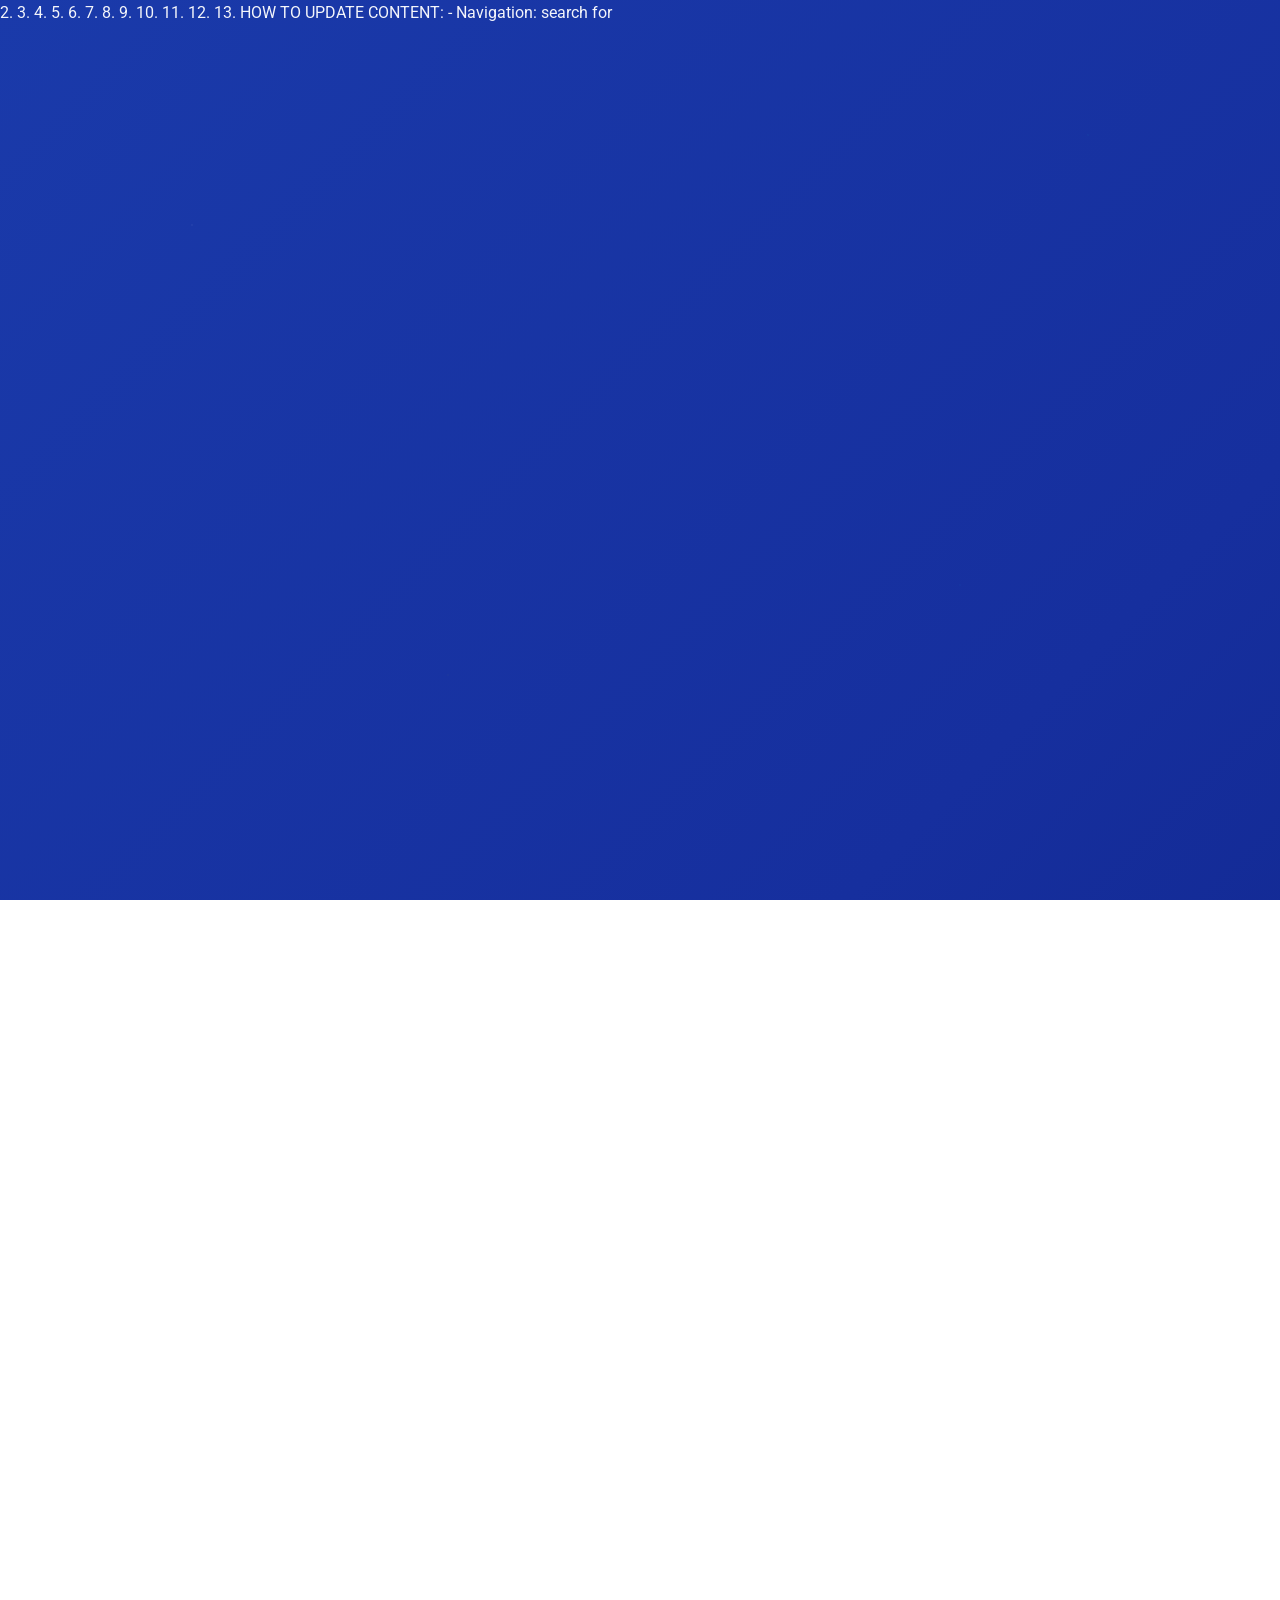
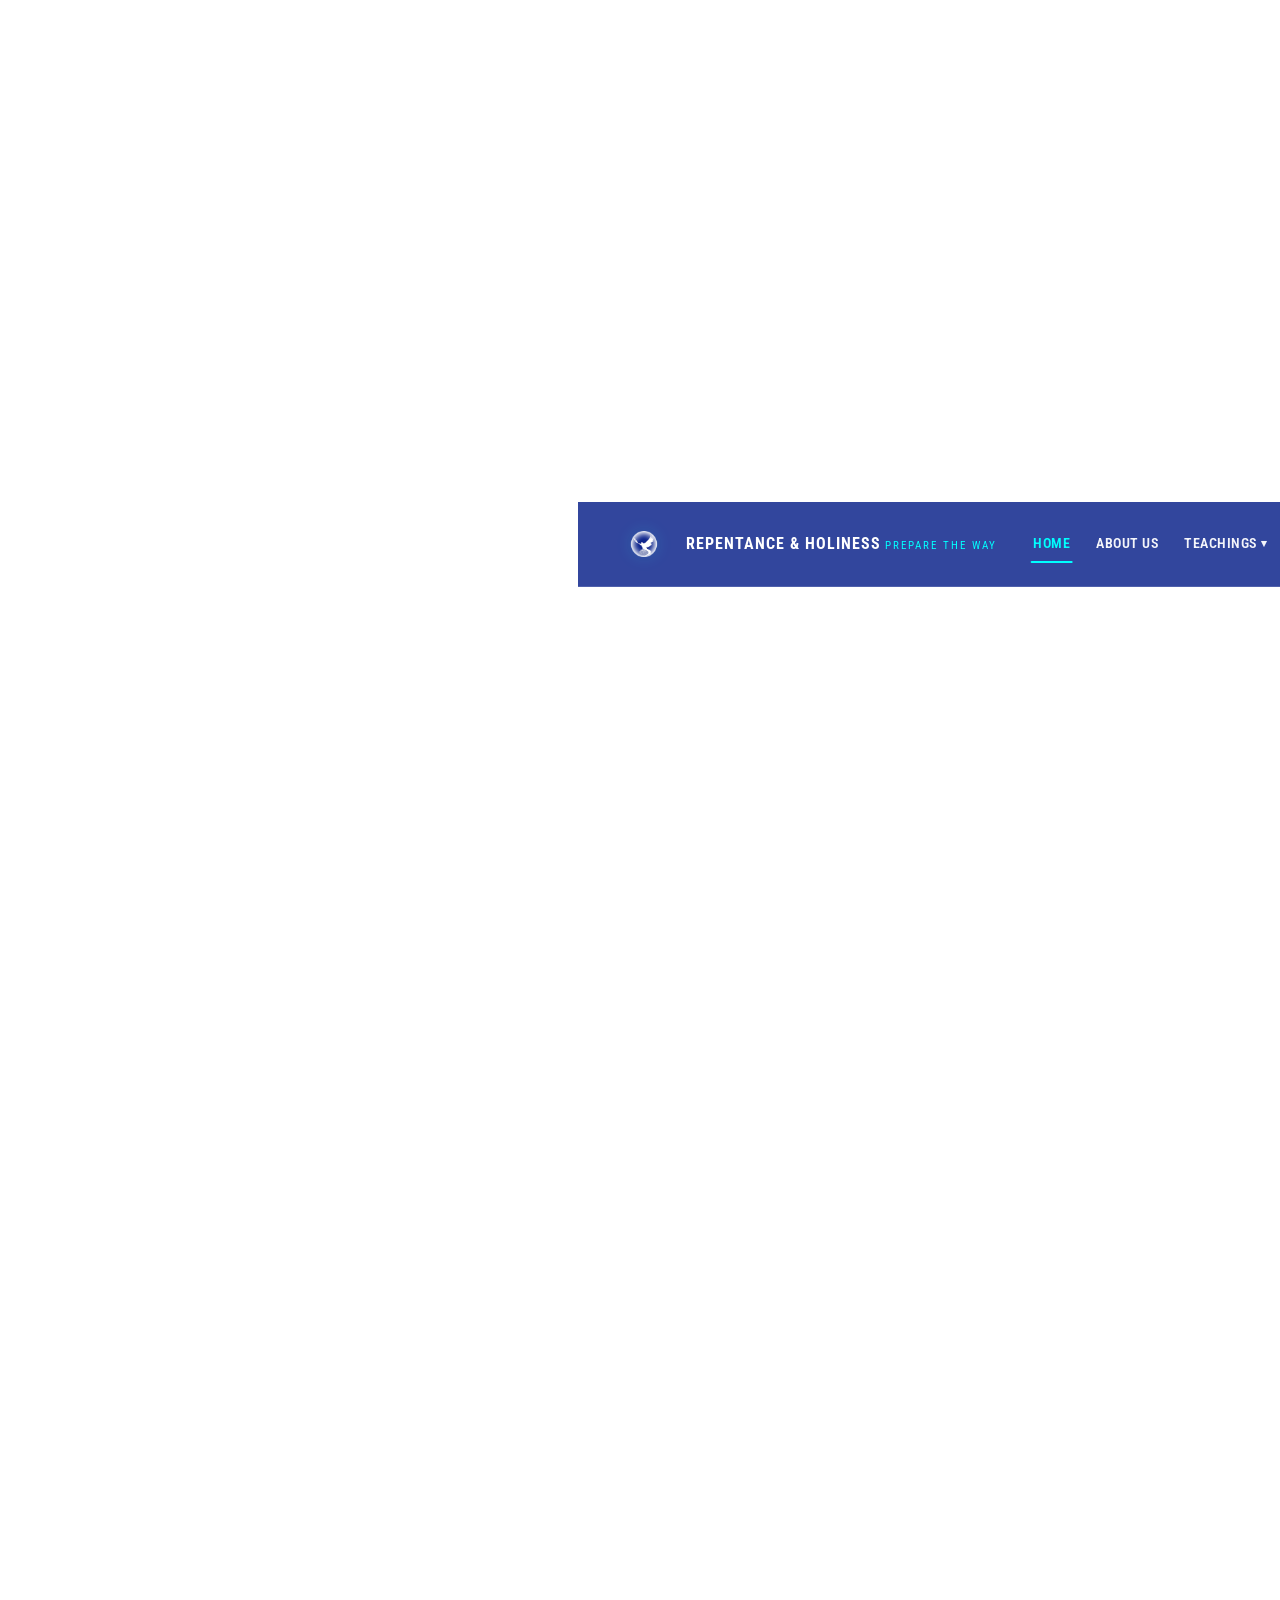
==== index.html @ 8657c0fb "Add files via upload" ====
<!DOCTYPE html>
<!--
  ================================================================
  index.html — Repent and Prepare The Way | Home Page
  ================================================================
  Website: repentandpreparetheway.org
  Ministry: Ministry of Repentance and Holiness, Nakuru, Kenya

  TABLE OF CONTENTS (search these labels to find sections):
  1.  <!-- HEAD -->
  2.  <!-- HEADER / NAVIGATION -->
  3.  <!-- BREAKING NEWS TICKER -->
  4.  <!-- HERO SECTION -->
  5.  <!-- FEATURED VIDEO SECTION -->
  6.  <!-- MIRACLES PREVIEW -->
  7.  <!-- PDF DOCUMENTS PREVIEW -->
  8.  <!-- PROPHECIES PREVIEW -->
  9.  <!-- BLOG PREVIEW -->
  10. <!-- SOCIAL MEDIA -->
  11. <!-- CONTACT SECTION -->
  12. <!-- SALVATION CTA -->
  13. <!-- FOOTER -->

  HOW TO UPDATE CONTENT:
  - Navigation: search for <nav class="site-nav">
  - Breaking news text: search for <!-- BREAKING NEWS TICKER -->
  - Featured video: search for <!-- FEATURED VIDEO -->
  - Phone numbers: search for <!-- CONTACT SECTION -->
  - Blog posts: edit /data/posts.json (no HTML changes needed)
  ================================================================
-->
<html lang="en">
<head>
  <!-- HEAD -->
  <meta charset="UTF-8">
  <meta name="viewport" content="width=device-width, initial-scale=1.0">
  <title>Repent &amp; Prepare The Way — Ministry of Repentance &amp; Holiness | End Time Revival</title>

  <meta name="description" content="Ministry of Repentance and Holiness — Preparing the Church for the Glorious Coming of the Messiah. Prophecies, miracles, teachings, and PDF documents from Prophet Dr. David Owuor.">
  <meta name="keywords" content="repentance holiness, dr owuor, prophet owuor, end time revival, two witnesses, israel, rapture, second coming, healing miracles, fulfilled prophecy, kenya revival, nakuru church, repent prepare the way">
  <meta name="author" content="Ministry of Repentance and Holiness">
  <meta name="robots" content="index, follow">
  <link rel="canonical" href="https://www.repentandpreparetheway.org/">

  <!-- Open Graph -->
  <meta property="og:type"        content="website">
  <meta property="og:title"       content="Repent &amp; Prepare The Way — Ministry of Repentance &amp; Holiness">
  <meta property="og:description" content="Preparing the Church for the Glorious Coming of the Messiah. Prophecies, miracles, teachings from Nakuru, Kenya.">
  <meta property="og:url"         content="https://www.repentandpreparetheway.org/">
  <meta property="og:image"       content="https://www.repentandpreparetheway.org/assets/images/og-image.jpg">
  <meta property="og:site_name"   content="Repent and Prepare The Way">

  <!-- Twitter Card -->
  <meta name="twitter:card"        content="summary_large_image">
  <meta name="twitter:title"       content="Repent &amp; Prepare The Way — End Time Ministry">
  <meta name="twitter:description" content="Preparing the Church for the Glorious Coming of the Messiah.">
  <meta name="twitter:image"       content="https://www.repentandpreparetheway.org/assets/images/og-image.jpg">
  <meta name="twitter:site"        content="@Prophet_DrOwuor">

  <!-- Favicon -->
  <link rel="icon"             type="image/png" href="assets/images/favicon-32.png" sizes="32x32">
  <link rel="apple-touch-icon" type="image/png" href="assets/images/apple-touch-icon.png">

  <!-- Preconnect for performance -->
  <link rel="preconnect" href="https://fonts.googleapis.com">
  <link rel="preconnect" href="https://fonts.gstatic.com" crossorigin>
  <link rel="preconnect" href="https://www.youtube.com">
  <link rel="dns-prefetch" href="https://www.youtube.com">

  <!-- Google Fonts: Roboto -->
  <link href="https://fonts.googleapis.com/css2?family=Roboto:ital,wght@0,400;0,700;1,400&family=Roboto+Condensed:wght@400;700;900&display=swap" rel="stylesheet">

  <!-- Main stylesheet -->
  <link rel="stylesheet" href="css/style.css">
  <meta name="theme-color" content="#0f268c">

  <!-- Structured Data: Organization -->
  <script type="application/ld+json">
  {
    "@context": "https://schema.org",
    "@type": "ReligiousOrganization",
    "name": "Ministry of Repentance and Holiness",
    "alternateName": "Repent and Prepare The Way",
    "url": "https://www.repentandpreparetheway.org",
    "description": "End time ministry preparing the church for the return of the Messiah Jesus Christ",
    "foundingLocation": {
      "@type": "Place",
      "name": "Nakuru, Kenya"
    },
    "areaServed": "Worldwide",
    "contactPoint": {
      "@type": "ContactPoint",
      "telephone": "+254-715-276091",
      "contactType": "main line"
    },
    "sameAs": [
      "https://x.com/Prophet_DrOwuor",
      "https://facebook.com/ProphetDrDavidOwuor",
      "https://www.youtube.com/@repentpreparetheway"
    ]
  }
  </script>
</head>

<body>

  <!-- Accessibility: skip navigation -->
  <a href="#main-content" class="sr-only">Skip to main content</a>


  <!-- ================================================================
       HEADER / NAVIGATION
       ================================================================
       Ministry site navigation is more extensive than the radio site.
       Cross-link to Radio site is styled in YELLOW (vs turquoise on
       the radio site) to visually differentiate the two.

       HOW TO ADD A NEW PAGE:
       Copy an <a class="nav-link"> element and update href and text.
       For a dropdown: wrap in <div class="nav-dropdown"> and add
       a <div class="dropdown-menu"> with .dropdown-item anchors.
       ================================================================ -->
  <header class="site-header" id="site-header">
    <div class="header-inner">

      <!-- Logo -->
      <a href="index.html" class="site-logo" aria-label="Repent and Prepare The Way — Home">
        <img
          src="assets/images/logo.png"
          alt="Ministry of Repentance and Holiness — Dove over globe logo"
          width="52"
          height="52"
          loading="eager"
        >
        <div class="site-logo-text">
          <span class="logo-line1">Repentance &amp; Holiness</span>
          <span class="logo-line2">Prepare The Way</span>
        </div>
      </a>

      <!-- Mobile hamburger -->
      <button
        class="nav-toggle"
        id="navToggle"
        aria-label="Toggle navigation menu"
        aria-expanded="false"
        aria-controls="mainNav"
      >
        <span></span><span></span><span></span>
      </button>

      <!-- Main navigation -->
      <nav class="site-nav" id="mainNav" aria-label="Main navigation">

        <a href="index.html" class="nav-link active" aria-current="page">Home</a>

        <a href="pages/about.html" class="nav-link">About Us</a>

        <!-- Teachings dropdown -->
        <div class="nav-dropdown">
          <a href="pages/teachings.html" class="nav-link">Teachings</a>
          <div class="dropdown-menu">
            <a href="https://open.spotify.com/show/2U0AsCwsoPnNwtDMQ8j775" class="dropdown-item" target="_blank" rel="noopener">
              <span>🎵</span> Audio (Spotify)
            </a>
            <a href="https://www.youtube.com/@repentpreparetheway" class="dropdown-item" target="_blank" rel="noopener">
              <span>📺</span> Video (YouTube)
            </a>
          </div>
        </div>

        <a href="pages/prophecies.html" class="nav-link">Prophecies</a>

        <a href="pages/miracles.html" class="nav-link">Miracles</a>

        <a href="pages/documents.html" class="nav-link">Documents</a>

        <a href="pages/blog.html" class="nav-link">Blog</a>

        <!-- More pages dropdown -->
        <div class="nav-dropdown">
          <a href="#" class="nav-link">More</a>
          <div class="dropdown-menu">
            <a href="pages/salvation.html" class="dropdown-item"><span>🙏</span> Salvation Prayer</a>
            <a href="pages/gallery.html"   class="dropdown-item"><span>📷</span> Photo Gallery</a>
            <a href="pages/translations.html" class="dropdown-item"><span>🌐</span> Translations</a>
          </div>
        </div>

        <!-- ── SISTER SITE LINK — styled yellow on this site ── -->
        <a href="https://www.jesusislordradio.info/"
           class="nav-link sister-site"
           target="_blank"
           rel="noopener noreferrer"
           title="Visit Jesus is LORD Radio — Live Broadcast">
          📻 Jesus is LORD Radio
        </a>

      </nav>
    </div>
  </header>


  <!-- ================================================================
       BREAKING NEWS TICKER
       ================================================================
       HOW TO UPDATE:
       Edit the .ticker-item span elements below.
       The JS in app.js duplicates them for seamless looping.
       ================================================================ -->
  <div class="news-ticker" role="marquee" aria-label="Breaking news">
    <div class="ticker-label">Breaking News</div>
    <div class="ticker-track" id="tickerTrack">

      <span class="ticker-item">
        🔥 <a href="https://www.youtube.com/watch?v=LXN45HBTGjo" target="_blank" rel="noopener">
          GOD MOST HIGH VISITS HIS TWO DREADFUL PROPHETS IN THICK DARK CLOUD — Watch →
        </a>
      </span>

      <span class="ticker-item">
        🙏 NEW DOCUMENTARY NOW AVAILABLE — <a href="https://www.youtube.com/@repentpreparetheway" target="_blank" rel="noopener">Watch on YouTube →</a>
      </span>

      <span class="ticker-item">
        ⚡ PROPHECY FULFILLED: <a href="pages/prophecies.html" target="_blank" rel="noopener">
          View the full archive of 150+ fulfilled prophecies →
        </a>
      </span>

      <span class="ticker-item">
        📻 Listen LIVE: <a href="https://www.jesusislordradio.info/" target="_blank" rel="noopener">
          Jesus is LORD Radio — Broadcasting from Nakuru, Kenya →
        </a>
      </span>

      <span class="ticker-item">
        📞 Contact the Ministry: <strong>(+254) 715 276 091</strong>
        &nbsp;|&nbsp; <strong>(+254) 708 412 344</strong>
      </span>

      <span class="ticker-item">
        🌐 Follow on X: <a href="https://x.com/Prophet_DrOwuor" target="_blank" rel="noopener">@Prophet_DrOwuor</a>
        &nbsp;·&nbsp; Facebook: <a href="https://facebook.com/ProphetDrDavidOwuor" target="_blank" rel="noopener">ProphetDrDavidOwuor</a>
      </span>

    </div>
  </div>


  <!-- ================================================================
       MAIN CONTENT
       ================================================================ -->
  <main id="main-content">


    <!-- ==============================================================
         HERO SECTION
         ============================================================== -->
    <section class="hero" aria-labelledby="heroHeading">

      <div class="hero-badge">
        <span aria-hidden="true">⛪</span>
        Ministry of Repentance &amp; Holiness — Nakuru, Kenya
      </div>

      <h1 class="hero-title" id="heroHeading">
        <span class="highlight-teal">Repent</span> &amp;<br>
        Prepare<br>
        The Way
      </h1>

      <p class="hero-subtitle">
        The Ministry's key mission is to prepare the Church for the
        <strong style="color:var(--color-yellow);">Glorious Coming of the Messiah.</strong><br>
        Proclaiming repentance, holiness, and the fear of the LORD to all nations.
      </p>

      <blockquote class="hero-scripture" cite="Isaiah 40:3">
        "A voice of one calling: 'In the wilderness prepare the way for the LORD;
        make straight in the desert a highway for our GOD.'"
        <footer>— Isaiah 40:3</footer>
      </blockquote>

      <div class="hero-actions">
        <a href="pages/salvation.html" class="btn-yellow">🙏 Salvation Prayer</a>
        <a href="pages/prophecies.html" class="btn-primary">🔮 Fulfilled Prophecies</a>
        <a href="pages/documents.html" class="btn-secondary">📄 PDF Documents</a>
      </div>

    </section>


    <div class="section-divider"></div>


    <!-- ==============================================================
         FEATURED VIDEO SECTION
         ==============================================================
         HOW TO UPDATE:
         Change the data-youtube-id attribute to a new YouTube video ID.
         The ID is the 11-character code in the YouTube URL after "v=".
         Example: youtube.com/watch?v=LXN45HBTGjo → ID: LXN45HBTGjo
         ============================================================== -->
    <section class="section-pad" aria-labelledby="featuredHeading" id="featured-video">
      <div class="container">

        <div class="section-title reveal">
          <h2 id="featuredHeading">
            🎬 <span class="accent-yellow">Featured</span> Documentary
          </h2>
          <p style="color:var(--color-text-secondary);">
            Watch the powerful testimony of GOD's visitation — His glory manifested before thousands
          </p>
        </div>

        <!-- Featured video — facade pattern (no iframe until click) -->
        <!-- FEATURED VIDEO — change data-youtube-id to update -->
        <div
          style="max-width:800px;margin:0 auto;border-radius:var(--radius-xl);overflow:hidden;border:1px solid var(--glass-border-accent);box-shadow:var(--shadow-lg),var(--shadow-glow);"
          class="reveal"
        >
          <div
            class="youtube-facade"
            data-youtube-id="LXN45HBTGjo"
            role="button"
            tabindex="0"
            aria-label="Watch: GOD MOST HIGH VISITING HIS TWO PROPHETS IN THICK DARK CLOUD"
            style="position:relative;width:100%;aspect-ratio:16/9;cursor:pointer;background:var(--color-primary-dark);"
          >
            <!-- Thumbnail image — loads only the JPG, not the whole YouTube iframe -->
            <img
              src="https://i.ytimg.com/vi/LXN45HBTGjo/maxresdefault.jpg"
              alt="GOD MOST HIGH VISITING HIS TWO PROPHETS IN THICK DARK CLOUD — Watch Documentary"
              loading="lazy"
              style="width:100%;height:100%;object-fit:cover;display:block;"
              onerror="this.src='https://i.ytimg.com/vi/LXN45HBTGjo/hqdefault.jpg'"
            >

            <!-- Play button overlay -->
            <div style="
              position:absolute;top:0;left:0;width:100%;height:100%;
              display:flex;align-items:center;justify-content:center;
              flex-direction:column;gap:16px;
              background:rgba(0,0,0,0.3);
            ">
              <div style="
                width:80px;height:80px;border-radius:50%;
                background:rgba(255,0,0,0.9);
                display:flex;align-items:center;justify-content:center;
                font-size:2rem;color:#fff;
                box-shadow:0 0 40px rgba(255,0,0,0.4);
                transition:transform 0.2s;
              " class="yt-play-btn">▶</div>
              <div style="
                background:rgba(0,0,0,0.7);
                padding:12px 24px;border-radius:var(--radius-full);
                font-family:var(--font-heading);font-size:0.9rem;font-weight:700;
                color:#fff;text-align:center;letter-spacing:1px;
                text-transform:uppercase;
                border:1px solid rgba(255,255,255,0.2);
              ">
                🎬 Watch New Documentary
              </div>
            </div>
          </div>

          <!-- Caption below video -->
          <div style="padding:var(--space-lg) var(--space-xl);background:rgba(0,0,0,0.3);">
            <h3 style="font-size:1.1rem;color:var(--color-white);margin-bottom:var(--space-sm);">
              GOD MOST HIGH VISITING HIS TWO DREADFUL PROPHETS IN THICK DARK CLOUD
            </h3>
            <p style="font-size:0.875rem;color:var(--color-text-secondary);">
              A powerful documentary of the glory of GOD manifested before thousands of witnesses.
              His Majesty descended in His thick dark cloud — confirming the prophetic word that had been spoken.
            </p>
          </div>
        </div>

      </div>
    </section>


    <div class="section-divider"></div>


    <!-- ==============================================================
         MIRACLES PREVIEW SECTION
         ==============================================================
         Shows 4 miracle categories. Full list is on pages/miracles.html
         HOW TO UPDATE: Change YouTube video IDs in data-youtube-id attributes
         ============================================================== -->
    <section class="section-pad" aria-labelledby="miraclesHeading">
      <div class="container">

        <div class="section-title reveal">
          <h2 id="miraclesHeading">
            ✨ <span class="accent-turquoise">Miracles</span> &amp; Healings
          </h2>
          <p style="color:var(--color-text-secondary);">
            GOD confirms His Word with signs and wonders. The blind see, the lame walk,
            the dead are raised — the same Spirit that raised Jesus Christ from the dead.
          </p>
        </div>

        <div class="miracles-grid reveal-stagger">

          <!-- Miracle 1: Cripples Walk -->
          <div class="miracle-card reveal">
            <div
              class="miracle-video youtube-facade"
              data-youtube-id="CRIPPLES_VIDEO_ID"
              role="button"
              tabindex="0"
              aria-label="Watch: Cripples Walk at the Crusade"
            >
              <div class="play-overlay" aria-hidden="true">
                <div class="play-btn-circle">▶</div>
              </div>
              <!-- Placeholder when no thumbnail available -->
              <div style="width:100%;height:100%;background:linear-gradient(135deg,var(--color-primary-dark),var(--color-primary));display:flex;align-items:center;justify-content:center;font-size:3rem;">🦽</div>
            </div>
            <div class="miracle-body">
              <div class="miracle-tag">Miracle — Physical Healing</div>
              <h3 class="miracle-title">Cripples Walk at the Crusade</h3>
              <p class="miracle-desc">The power of the Holy Spirit heals those who have not walked for years — witnessed by thousands.</p>
              <a href="pages/miracles.html#cripples" class="blog-card-readmore" style="display:inline-flex;margin-top:var(--space-md);">Read testimonies →</a>
            </div>
          </div>

          <!-- Miracle 2: Blind Eyes Opened -->
          <div class="miracle-card reveal">
            <div
              class="miracle-video youtube-facade"
              data-youtube-id="BLIND_VIDEO_ID"
              role="button"
              tabindex="0"
              aria-label="Watch: Blind Eyes Opened"
            >
              <div class="play-overlay" aria-hidden="true">
                <div class="play-btn-circle">▶</div>
              </div>
              <div style="width:100%;height:100%;background:linear-gradient(135deg,var(--color-primary-dark),var(--color-primary));display:flex;align-items:center;justify-content:center;font-size:3rem;">👁️</div>
            </div>
            <div class="miracle-body">
              <div class="miracle-tag">Miracle — Sight Restored</div>
              <h3 class="miracle-title">Blind Eyes Opened</h3>
              <p class="miracle-desc">Vision restored to the blind — medically confirmed healings that defy natural explanation.</p>
              <a href="pages/miracles.html#blind" class="blog-card-readmore" style="display:inline-flex;margin-top:var(--space-md);">Read testimonies →</a>
            </div>
          </div>

          <!-- Miracle 3: HIV/AIDS Healed -->
          <div class="miracle-card reveal">
            <div
              class="miracle-video youtube-facade"
              data-youtube-id="HIV_VIDEO_ID"
              role="button"
              tabindex="0"
              aria-label="Watch: HIV/AIDS Healed"
            >
              <div class="play-overlay" aria-hidden="true">
                <div class="play-btn-circle">▶</div>
              </div>
              <div style="width:100%;height:100%;background:linear-gradient(135deg,var(--color-primary-dark),var(--color-primary));display:flex;align-items:center;justify-content:center;font-size:3rem;">✨</div>
            </div>
            <div class="miracle-body">
              <div class="miracle-tag">Miracle — Disease Healed</div>
              <h3 class="miracle-title">HIV/AIDS Healed</h3>
              <p class="miracle-desc">Medical institutions confirm patients healed of HIV/AIDS — negative tests after prayer at the crusade.</p>
              <a href="pages/miracles.html#hiv" class="blog-card-readmore" style="display:inline-flex;margin-top:var(--space-md);">Read testimonies →</a>
            </div>
          </div>

          <!-- Miracle 4: Resurrection -->
          <div class="miracle-card reveal">
            <div
              class="miracle-video youtube-facade"
              data-youtube-id="RESURRECTION_VIDEO_ID"
              role="button"
              tabindex="0"
              aria-label="Watch: Resurrection from the Dead — Mama Rosa"
            >
              <div class="play-overlay" aria-hidden="true">
                <div class="play-btn-circle">▶</div>
              </div>
              <div style="width:100%;height:100%;background:linear-gradient(135deg,var(--color-primary-dark),var(--color-primary));display:flex;align-items:center;justify-content:center;font-size:3rem;">🕊️</div>
            </div>
            <div class="miracle-body">
              <div class="miracle-tag">Miracle — Resurrection</div>
              <h3 class="miracle-title">Resurrection from the Dead</h3>
              <p class="miracle-desc">Mama Rosa and others raised from the dead — multiple witnesses and video documentation.</p>
              <a href="pages/miracles.html#resurrection" class="blog-card-readmore" style="display:inline-flex;margin-top:var(--space-md);">Read testimonies →</a>
            </div>
          </div>

        </div><!-- /miracles-grid -->

        <div class="text-center" style="margin-top:var(--space-xl);">
          <a href="pages/miracles.html" class="btn-primary">
            ✨ View All Miracles &amp; Healings →
          </a>
        </div>

      </div>
    </section>


    <div class="section-divider"></div>


    <!-- ==============================================================
         PDF DOCUMENTS PREVIEW
         ==============================================================
         Shows 6 of the 13 available PDFs. Full list at pages/documents.html
         HOW TO UPDATE PDF LINKS:
         Find the href attributes and replace with actual PDF URLs.
         If hosting PDFs yourself, place them in /assets/pdfs/ folder.
         ============================================================== -->
    <section class="section-pad" aria-labelledby="docsHeading">
      <div class="container">

        <div class="section-title reveal">
          <h2 id="docsHeading">
            📄 PDF <span class="accent-turquoise">Documents</span>
          </h2>
          <p style="color:var(--color-text-secondary);">
            Prophetic writings, visions, and teachings — available as free PDF downloads.
            13 documents in total.
          </p>
        </div>

        <!-- Show 6 documents in preview — rest on full page -->
        <div class="docs-grid reveal-stagger" style="grid-template-columns:repeat(auto-fill,minmax(260px,1fr));">

          <!-- Document 1 -->
          <!-- HOW TO UPDATE: Change the href to the actual PDF file path or URL -->
          <div class="doc-card reveal">
            <div class="doc-card-icon" aria-hidden="true">📄</div>
            <h3 class="doc-card-title">The CLOUD Of GOD's Glory</h3>
            <p class="doc-card-desc">A prophetic account of the visible manifestation of the glory cloud of GOD.</p>
            <div class="doc-card-actions">
              <a href="assets/pdfs/cloud-of-gods-glory.pdf" class="btn-download" target="_blank" rel="noopener" download>
                ⬇ Download PDF
              </a>
            </div>
          </div>

          <!-- Document 2 -->
          <div class="doc-card reveal">
            <div class="doc-card-icon" aria-hidden="true">📄</div>
            <h3 class="doc-card-title">The Garment For This Hour</h3>
            <p class="doc-card-desc">What GOD requires of His Church in this final hour before the Messiah's return.</p>
            <div class="doc-card-actions">
              <a href="assets/pdfs/garment-for-this-hour.pdf" class="btn-download" target="_blank" rel="noopener" download>
                ⬇ Download PDF
              </a>
            </div>
          </div>

          <!-- Document 3 -->
          <div class="doc-card reveal">
            <div class="doc-card-icon" aria-hidden="true">📄</div>
            <h3 class="doc-card-title">Vision of the Rapture of the Dead</h3>
            <p class="doc-card-desc">A detailed vision of the coming rapture — the resurrection of the dead in Christ.</p>
            <div class="doc-card-actions">
              <a href="assets/pdfs/vision-rapture-of-the-dead.pdf" class="btn-download" target="_blank" rel="noopener" download>
                ⬇ Download PDF
              </a>
            </div>
          </div>

          <!-- Document 4 -->
          <div class="doc-card reveal">
            <div class="doc-card-icon" aria-hidden="true">📄</div>
            <h3 class="doc-card-title">Ebola Prophecy — Spoken Nov 2009, Fulfilled 2014</h3>
            <p class="doc-card-desc">The prophet warned of the Ebola outbreak five years before it happened. Verified record.</p>
            <div class="doc-card-actions">
              <a href="assets/pdfs/ebola-prophecy.pdf" class="btn-download" target="_blank" rel="noopener" download>
                ⬇ Download PDF
              </a>
            </div>
          </div>

          <!-- Document 5 -->
          <div class="doc-card reveal">
            <div class="doc-card-icon" aria-hidden="true">📄</div>
            <h3 class="doc-card-title">PROPHECY ALERT! The Messiah is Coming</h3>
            <p class="doc-card-desc">An urgent call to all nations: repent, for the return of the Lord Jesus Christ is at hand.</p>
            <div class="doc-card-actions">
              <a href="assets/pdfs/messiah-is-coming.pdf" class="btn-download" target="_blank" rel="noopener" download>
                ⬇ Download PDF
              </a>
            </div>
          </div>

          <!-- Document 6 -->
          <div class="doc-card reveal">
            <div class="doc-card-icon" aria-hidden="true">📄</div>
            <h3 class="doc-card-title">His Nail Pierced Hands</h3>
            <p class="doc-card-desc">A powerful vision of the pierced hands of Jesus Christ — a call to repentance and holiness.</p>
            <div class="doc-card-actions">
              <a href="assets/pdfs/nail-pierced-hands.pdf" class="btn-download" target="_blank" rel="noopener" download>
                ⬇ Download PDF
              </a>
            </div>
          </div>

        </div><!-- /docs-grid -->

        <div class="text-center" style="margin-top:var(--space-xl);">
          <a href="pages/documents.html" class="btn-secondary">
            📄 View All 13 Documents →
          </a>
        </div>

      </div>
    </section>


    <div class="section-divider"></div>


    <!-- ==============================================================
         PROPHECIES FULFILLED PREVIEW
         ==============================================================
         Shows 6 cards from the 150+ archive.
         Full list at pages/prophecies.html
         HOW TO ADD PROPHECIES: See pages/prophecies.html
         ============================================================== -->
    <section class="section-pad" aria-labelledby="propheciesHeading">
      <div class="container">

        <div class="section-title reveal">
          <h2 id="propheciesHeading">
            🔮 Fulfilled <span class="accent-yellow">Prophecies</span>
          </h2>
          <p style="color:var(--color-text-secondary);">
            Over 150 prophecies spoken before they happened — earthquakes, wars, floods, political events,
            healings, and celestial signs. Each one documented and verified.
          </p>
        </div>

        <!-- Stat counters row -->
        <div style="display:grid;grid-template-columns:repeat(auto-fit,minmax(150px,1fr));gap:var(--space-md);max-width:700px;margin:0 auto var(--space-2xl);text-align:center;" class="reveal-stagger">
          <div class="feature-card reveal" style="background:var(--glass-bg);border:1px solid var(--glass-border);border-radius:var(--radius-lg);padding:var(--space-xl);">
            <div style="font-size:2.5rem;font-weight:900;color:var(--color-turquoise);font-family:var(--font-heading);">150+</div>
            <div style="font-size:0.8rem;text-transform:uppercase;letter-spacing:1px;color:var(--color-text-muted);margin-top:4px;">Fulfilled Prophecies</div>
          </div>
          <div class="feature-card reveal" style="background:var(--glass-bg);border:1px solid var(--glass-border);border-radius:var(--radius-lg);padding:var(--space-xl);">
            <div style="font-size:2.5rem;font-weight:900;color:var(--color-yellow);font-family:var(--font-heading);">15+</div>
            <div style="font-size:0.8rem;text-transform:uppercase;letter-spacing:1px;color:var(--color-text-muted);margin-top:4px;">Years of Records</div>
          </div>
          <div class="feature-card reveal" style="background:var(--glass-bg);border:1px solid var(--glass-border);border-radius:var(--radius-lg);padding:var(--space-xl);">
            <div style="font-size:2.5rem;font-weight:900;color:var(--color-turquoise);font-family:var(--font-heading);">🌍</div>
            <div style="font-size:0.8rem;text-transform:uppercase;letter-spacing:1px;color:var(--color-text-muted);margin-top:4px;">All Nations</div>
          </div>
        </div>

        <!-- Sample prophecy cards (6 preview items) -->
        <!-- HOW TO UPDATE: Edit the .prophecy-card items below or go to pages/prophecies.html -->
        <div class="prophecy-grid reveal-stagger">

          <div class="prophecy-card reveal">
            <div class="prophecy-number" aria-hidden="true">1</div>
            <div class="prophecy-body">
              <div class="prophecy-title">Great Earthquake Strikes — Named Region &amp; Severity Prophesied</div>
              <div class="prophecy-meta">
                <span class="prophecy-category">Earthquake</span>
                <span class="prophecy-status fulfilled">✓ Fulfilled</span>
              </div>
              <a href="https://www.youtube.com/" class="prophecy-link" target="_blank" rel="noopener">Watch video →</a>
            </div>
          </div>

          <div class="prophecy-card reveal">
            <div class="prophecy-number" aria-hidden="true">2</div>
            <div class="prophecy-body">
              <div class="prophecy-title">Major Flood Disaster — Country and Scale Prophesied Before Event</div>
              <div class="prophecy-meta">
                <span class="prophecy-category">Flood</span>
                <span class="prophecy-status fulfilled">✓ Fulfilled</span>
              </div>
              <a href="https://www.youtube.com/" class="prophecy-link" target="_blank" rel="noopener">Watch video →</a>
            </div>
          </div>

          <div class="prophecy-card reveal">
            <div class="prophecy-number" aria-hidden="true">3</div>
            <div class="prophecy-body">
              <div class="prophecy-title">Aviation Distress — Aircraft Emergency Prophesied Days Before</div>
              <div class="prophecy-meta">
                <span class="prophecy-category">Aviation</span>
                <span class="prophecy-status fulfilled">✓ Fulfilled</span>
              </div>
              <a href="https://www.youtube.com/" class="prophecy-link" target="_blank" rel="noopener">Watch video →</a>
            </div>
          </div>

          <div class="prophecy-card reveal">
            <div class="prophecy-number" aria-hidden="true">4</div>
            <div class="prophecy-body">
              <div class="prophecy-title">Ebola Outbreak — November 2009 Prophecy Fulfilled in 2014</div>
              <div class="prophecy-meta">
                <span class="prophecy-category">Disease</span>
                <span class="prophecy-status fulfilled">✓ Fulfilled</span>
              </div>
              <a href="pages/documents.html" class="prophecy-link">Read PDF →</a>
            </div>
          </div>

          <div class="prophecy-card reveal">
            <div class="prophecy-number" aria-hidden="true">5</div>
            <div class="prophecy-body">
              <div class="prophecy-title">Political Upheaval — Specific Nation &amp; Leadership Change Prophesied</div>
              <div class="prophecy-meta">
                <span class="prophecy-category">Political</span>
                <span class="prophecy-status fulfilled">✓ Fulfilled</span>
              </div>
              <a href="https://www.youtube.com/" class="prophecy-link" target="_blank" rel="noopener">Watch video →</a>
            </div>
          </div>

          <div class="prophecy-card reveal">
            <div class="prophecy-number" aria-hidden="true">6</div>
            <div class="prophecy-body">
              <div class="prophecy-title">Great War in the Middle East — Israel &amp; Iran Conflict Alert</div>
              <div class="prophecy-meta">
                <span class="prophecy-category">War / Conflict</span>
                <span class="prophecy-status pending">⏳ Watch</span>
              </div>
              <a href="pages/prophecies.html#upcoming" class="prophecy-link">View Alert →</a>
            </div>
          </div>

        </div><!-- /prophecy-grid -->

        <div class="text-center" style="margin-top:var(--space-xl);">
          <a href="pages/prophecies.html" class="btn-primary">
            🔮 View All 150+ Prophecies →
          </a>
        </div>

      </div>
    </section>


    <div class="section-divider"></div>


    <!-- ==============================================================
         BLOG PREVIEW SECTION
         ==============================================================
         Populated automatically by blog.js reading /data/posts.json.
         No HTML changes needed to add new posts — just update the JSON.
         ============================================================== -->
    <section class="section-pad" aria-labelledby="blogHeading">
      <div class="container">

        <div class="section-title reveal">
          <h2 id="blogHeading">
            📝 Ministry <span class="accent-turquoise">Blog</span>
          </h2>
          <p style="color:var(--color-text-secondary);">
            Updates, teachings, prophecy news, and testimonies from the Ministry
          </p>
        </div>

        <!-- Blog cards populated by blog.js -->
        <div class="blog-grid" id="blogGrid" aria-live="polite">
          <div class="spinner" id="blogLoader" role="status" aria-label="Loading blog posts"></div>
        </div>

        <div class="text-center" style="margin-top:var(--space-xl);">
          <a href="pages/blog.html" class="btn-secondary">View All Posts →</a>
        </div>

      </div>
    </section>


    <div class="section-divider"></div>


    <!-- ==============================================================
         SOCIAL MEDIA SECTION
         ==============================================================
         HOW TO UPDATE: Change href values if handles change.
         ============================================================== -->
    <section class="social-section" aria-labelledby="socialHeading">
      <div class="container">

        <div class="section-title reveal">
          <h2 id="socialHeading">Follow the <span class="accent-turquoise">Ministry</span></h2>
          <p style="color:var(--color-text-secondary);">Stay connected for updates, testimonies, and live events</p>
        </div>

        <div class="social-links reveal-stagger">

          <a
            href="https://x.com/Prophet_DrOwuor"
            class="social-link reveal"
            target="_blank"
            rel="noopener noreferrer"
            aria-label="Follow on X (Twitter)"
          >
            <span class="social-icon" aria-hidden="true">𝕏</span>
            <span class="social-name">X / Twitter</span>
            <span class="social-handle">@Prophet_DrOwuor</span>
          </a>

          <a
            href="https://facebook.com/ProphetDrDavidOwuor"
            class="social-link reveal"
            target="_blank"
            rel="noopener noreferrer"
            aria-label="Follow on Facebook"
          >
            <span class="social-icon" aria-hidden="true">📘</span>
            <span class="social-name">Facebook</span>
            <span class="social-handle">ProphetDrDavidOwuor</span>
          </a>

          <a
            href="https://www.youtube.com/@repentpreparetheway"
            class="social-link reveal"
            target="_blank"
            rel="noopener noreferrer"
            aria-label="Subscribe on YouTube"
          >
            <span class="social-icon" aria-hidden="true">📺</span>
            <span class="social-name">YouTube</span>
            <span class="social-handle">@repentpreparetheway</span>
          </a>

          <a
            href="https://www.jesusislordradio.info/"
            class="social-link reveal"
            target="_blank"
            rel="noopener noreferrer"
            aria-label="Listen on Jesus is LORD Radio"
            style="border-color:rgba(255,255,0,0.3);background:rgba(255,255,0,0.06);"
          >
            <span class="social-icon" aria-hidden="true">📻</span>
            <span class="social-name" style="color:var(--color-yellow);">Live Radio</span>
            <span class="social-handle" style="color:var(--color-yellow);">jesusislordradio.info</span>
          </a>

        </div>
      </div>
    </section>


    <div class="section-divider"></div>


    <!-- ==============================================================
         SALVATION PRAYER CTA
         ============================================================== -->
    <section class="salvation-section" aria-labelledby="salvationHeading">
      <div class="container">
        <div class="salvation-card reveal">
          <div style="font-size:3rem;margin-bottom:var(--space-md);" aria-hidden="true">🙏</div>
          <h2 id="salvationHeading">Are You Ready?</h2>
          <p>
            The Messiah is coming. Now is the time to repent, give your life to Jesus Christ,
            and be part of the glorious Bride that is being prepared for His return.
          </p>
          <p>
            If you have never accepted Jesus Christ as your LORD and Saviour, or if you want
            to rededicate your life to Him, pray the Salvation Prayer now.
          </p>
          <blockquote class="scripture-verse" cite="Romans 10:9" style="text-align:left;margin:var(--space-lg) 0;">
            "If you declare with your mouth, 'Jesus is Lord,' and believe in your heart that
            GOD raised him from the dead, you will be saved."
            <cite>— Romans 10:9</cite>
          </blockquote>
          <a href="pages/salvation.html" class="btn-yellow" style="font-size:1rem;padding:16px 40px;">
            🙏 Pray the Salvation Prayer Now
          </a>
        </div>
      </div>
    </section>


    <div class="section-divider"></div>


    <!-- ==============================================================
         CONTACT SECTION
         ==============================================================
         HOW TO UPDATE: Change phone numbers and email below.
         ============================================================== -->
    <section class="contact-section" aria-labelledby="contactHeading">
      <div class="container">

        <div class="section-title reveal">
          <h2 id="contactHeading">Contact the <span class="accent-turquoise">Ministry</span></h2>
          <p style="color:var(--color-text-secondary);">Nakuru, Kenya — Serving the World</p>
        </div>

        <div class="contact-grid reveal-stagger">

          <div class="contact-item reveal">
            <span class="contact-icon" aria-hidden="true">📞</span>
            <div class="contact-label">Main Line</div>
            <div class="contact-value">
              <a href="tel:+254715276091">(+254) 715 276 091</a>
            </div>
          </div>

          <div class="contact-item reveal">
            <span class="contact-icon" aria-hidden="true">📞</span>
            <div class="contact-label">Second Line</div>
            <div class="contact-value">
              <a href="tel:+254708412344">(+254) 708 412 344</a>
            </div>
          </div>

          <div class="contact-item reveal">
            <span class="contact-icon" aria-hidden="true">📻</span>
            <div class="contact-label">Live Radio</div>
            <div class="contact-value">
              <a href="https://www.jesusislordradio.info/" target="_blank" rel="noopener">jesusislordradio.info</a>
            </div>
          </div>

          <div class="contact-item reveal">
            <span class="contact-icon" aria-hidden="true">📍</span>
            <div class="contact-label">Location</div>
            <div class="contact-value" style="font-size:0.9rem;">Nakuru, Kenya</div>
          </div>

        </div>

      </div>
    </section>


  </main>


  <!-- ================================================================
       FOOTER
       ================================================================ -->
  <footer class="site-footer" role="contentinfo">
    <div class="footer-inner">

      <!-- Brand column -->
      <div class="footer-brand">
        <div class="footer-logo">
          <img src="assets/images/logo.png" alt="Ministry of Repentance and Holiness" width="48" height="48">
          <div>
            <div style="font-family:var(--font-heading);font-size:1.1rem;font-weight:700;color:var(--color-white);">Repentance &amp; Holiness</div>
            <div style="font-size:0.8rem;color:var(--color-turquoise);letter-spacing:1px;">Preparing The Way</div>
          </div>
        </div>
        <p>
          Ministry of Repentance and Holiness — preparing the Church
          for the Glorious Coming of the Messiah.
          Nakuru, Kenya.
        </p>
        <blockquote class="scripture-verse" style="font-size:0.85rem;margin-top:var(--space-md);">
          "A voice of one calling: prepare the way for the LORD."
          <cite>— Isaiah 40:3</cite>
        </blockquote>

        <!-- Prominent Radio sister-site link -->
        <a href="https://www.jesusislordradio.info/"
           class="footer-sister-link"
           target="_blank"
           rel="noopener noreferrer">
          📻 Visit: JesusIsLordRadio.info →
        </a>
      </div>

      <!-- Quick links -->
      <div>
        <h3 class="footer-heading">Pages</h3>
        <nav class="footer-links" aria-label="Footer navigation">
          <a href="index.html">Home</a>
          <a href="pages/about.html">About Us</a>
          <a href="pages/teachings.html">Teachings</a>
          <a href="pages/prophecies.html">Prophecies (150+)</a>
          <a href="pages/miracles.html">Miracles</a>
          <a href="pages/documents.html">PDF Documents</a>
          <a href="pages/salvation.html">Salvation Prayer</a>
          <a href="pages/gallery.html">Photo Gallery</a>
          <a href="pages/translations.html">Translations</a>
          <a href="pages/blog.html">Blog</a>
        </nav>
      </div>

      <!-- Contact + Social -->
      <div>
        <h3 class="footer-heading">Contact</h3>
        <div class="footer-links">
          <a href="tel:+254715276091">📞 (+254) 715 276 091</a>
          <a href="tel:+254708412344">📞 (+254) 708 412 344</a>
        </div>
        <div class="footer-social" style="margin-top:var(--space-lg);" aria-label="Social media">
          <a href="https://x.com/Prophet_DrOwuor" target="_blank" rel="noopener" aria-label="X / Twitter">𝕏</a>
          <a href="https://facebook.com/ProphetDrDavidOwuor" target="_blank" rel="noopener" aria-label="Facebook">f</a>
          <a href="https://www.youtube.com/@repentpreparetheway" target="_blank" rel="noopener" aria-label="YouTube">▶</a>
        </div>
      </div>

    </div><!-- /footer-inner -->

    <div class="footer-bottom">
      <p class="footer-copyright">
        &copy; <span id="copyrightYear"></span> Ministry of Repentance and Holiness.
        All rights reserved. | Nakuru, Kenya.
      </p>
      <p style="font-size:0.75rem;color:var(--color-text-muted);">
        Isaiah 40:3 — "Prepare the way for the LORD"
      </p>
    </div>
  </footer>


  <!-- ================================================================
       SCRIPTS
       ================================================================ -->
  <script src="js/app.js"></script>
  <script src="js/blog.js"></script>

  <script>
    // Copyright year — always current
    document.getElementById('copyrightYear').textContent = new Date().getFullYear();
  </script>

</body>
</html>
---- css/style.css ----
/* ================================================================
   style.css — Repent and Prepare The Way Ministry Website
   ================================================================
   Ministry of Repentance and Holiness
   Site: repentandpreparetheway.org

   TABLE OF CONTENTS:
   1.  CSS Custom Properties (Brand Variables)
   2.  Reset & Base Styles
   3.  Animated Gradient Background
   4.  Typography
   5.  Navigation / Header
   6.  Buttons
   7.  Hero Section
   8.  Breaking News Ticker
   9.  Prophecy Archive / Video Grid
   10. Documents / PDF Library
   11. Miracles Section
   12. Blog Section
   13. Salvation Prayer Section
   14. Social Media Links
   15. Contact Section
   16. Footer
   17. Page-specific Overrides (sub-pages)
   18. Utility Classes
   19. Animations & Keyframes
   20. Responsive Breakpoints

   NOTE: This stylesheet shares the same brand variables as
   jesusislordradio/css/style.css. If you update brand colors,
   update BOTH files (search and replace the hex values).
   ================================================================ */


/* ================================================================
   1. CSS CUSTOM PROPERTIES (BRAND VARIABLES)
   ================================================================
   IDENTICAL to jesusislordradio/css/style.css — kept in sync.
   To update brand colors, change the values here AND in the
   radio site's style.css.
   ================================================================ */

:root {
  /* ── Primary brand colors ── */
  --color-primary:        #0f268c;
  --color-primary-dark:   #0a1a6e;
  --color-primary-mid:    #162f9e;
  --color-primary-light:  #1a3aaa;
  --color-primary-deep:   #060f52;

  /* ── Accent colors ── */
  --color-turquoise:      #00ffff;
  --color-turquoise-dim:  rgba(0, 255, 255, 0.6);
  --color-turquoise-glow: rgba(0, 255, 255, 0.12);
  --color-yellow:         #ffff00;
  --color-yellow-dim:     rgba(255, 255, 0, 0.7);

  /* ── Text colors ── */
  --color-white:          #ffffff;
  --color-text-primary:   rgba(255, 255, 255, 0.95);
  --color-text-secondary: rgba(255, 255, 255, 0.75);
  --color-text-muted:     rgba(255, 255, 255, 0.50);

  /* ── Glassmorphism ── */
  --glass-bg:             rgba(255, 255, 255, 0.07);
  --glass-bg-hover:       rgba(255, 255, 255, 0.12);
  --glass-border:         rgba(255, 255, 255, 0.15);
  --glass-border-accent:  rgba(0, 255, 255, 0.30);

  /* ── Functional ── */
  --color-live-red:       #ff3b3b;
  --color-success:        #00e676;

  /* ── Spacing ── */
  --space-xs:  4px;
  --space-sm:  8px;
  --space-md:  16px;
  --space-lg:  24px;
  --space-xl:  40px;
  --space-2xl: 64px;
  --space-3xl: 96px;

  /* ── Typography ── */
  --font-primary: 'Roboto', 'Franklin Gothic Medium', Arial, sans-serif;
  --font-heading: 'Roboto Condensed', 'Franklin Gothic Heavy', Arial Narrow, sans-serif;
  --font-mono:    'Roboto Mono', 'Courier New', monospace;

  /* ── Borders ── */
  --radius-sm:   6px;
  --radius-md:   12px;
  --radius-lg:   20px;
  --radius-xl:   32px;
  --radius-full: 9999px;

  /* ── Transitions ── */
  --transition-fast: 150ms ease;
  --transition-base: 300ms ease;
  --transition-slow: 600ms ease;

  /* ── Shadows ── */
  --shadow-sm:   0 2px 8px rgba(0, 0, 0, 0.3);
  --shadow-md:   0 8px 32px rgba(0, 0, 0, 0.4);
  --shadow-lg:   0 16px 64px rgba(0, 0, 0, 0.5);
  --shadow-glow: 0 0 30px rgba(0, 255, 255, 0.2);

  /* ── Z-index ── */
  --z-base:     1;
  --z-nav:      100;
  --z-dropdown: 200;
  --z-modal:    300;
}


/* ================================================================
   2. RESET & BASE STYLES
   ================================================================ */

*, *::before, *::after {
  box-sizing: border-box;
  margin: 0;
  padding: 0;
}

html { scroll-behavior: smooth; font-size: 16px; }
ul, ol { list-style: none; }
img, video { max-width: 100%; height: auto; display: block; }
button { border: none; background: none; cursor: pointer; font-family: inherit; }
a { color: inherit; text-decoration: none; }

body {
  -webkit-font-smoothing: antialiased;
  -moz-osx-font-smoothing: grayscale;
  text-rendering: optimizeLegibility;
}


/* ================================================================
   3. ANIMATED GRADIENT BACKGROUND
   ================================================================
   Same effect as the radio site — they feel like one ecosystem.
   Slightly different shade order for subtle differentiation.
   ================================================================ */

body {
  font-family: var(--font-primary);
  color: var(--color-text-primary);
  line-height: 1.6;
  min-height: 100vh;
  overflow-x: hidden;

  background: linear-gradient(
    -45deg,
    #060f52,
    #0a1a6e,
    #0f268c,
    #0c1f80,
    #162f9e,
    #1a3aaa
  );
  background-size: 400% 400%;
  animation: gradientFlow 28s ease infinite; /* Slightly slower on ministry site */
  background-attachment: fixed;
}

@keyframes gradientFlow {
  0%   { background-position: 0%   50%; }
  25%  { background-position: 100% 0%;  }
  50%  { background-position: 100% 100%; }
  75%  { background-position: 0%   100%; }
  100% { background-position: 0%   50%; }
}

/* Subtle particle overlay */
body::before {
  content: '';
  position: fixed;
  top: 0; left: 0;
  width: 100%; height: 100%;
  background-image:
    radial-gradient(1px 1px at 15% 25%, rgba(255,255,255,0.12) 0%, transparent 100%),
    radial-gradient(1px 1px at 75% 65%, rgba(0,255,255,0.08) 0%, transparent 100%),
    radial-gradient(1px 1px at 35% 75%, rgba(255,255,0,0.06) 0%, transparent 100%),
    radial-gradient(1px 1px at 85% 15%, rgba(0,255,255,0.10) 0%, transparent 100%);
  pointer-events: none;
  z-index: 0;
}

body > * { position: relative; z-index: var(--z-base); }


/* ================================================================
   4. TYPOGRAPHY
   ================================================================ */

h1, h2, h3, h4, h5, h6 {
  font-family: var(--font-heading);
  font-weight: 700;
  line-height: 1.2;
  color: var(--color-white);
}

h1 { font-size: clamp(2rem, 5vw, 3.5rem); }
h2 { font-size: clamp(1.5rem, 4vw, 2.5rem); }
h3 { font-size: clamp(1.2rem, 3vw, 1.6rem); }
h4 { font-size: 1.2rem; }

p { font-size: 1rem; color: var(--color-text-secondary); line-height: 1.7; }

.accent-turquoise { color: var(--color-turquoise); }
.accent-yellow    { color: var(--color-yellow); }

.section-title {
  text-align: center;
  margin-bottom: var(--space-xl);
}

.section-title h2 {
  font-size: clamp(1.6rem, 4vw, 2.5rem);
  text-transform: uppercase;
  letter-spacing: 2px;
  margin-bottom: var(--space-sm);
}

.section-title p {
  max-width: 600px;
  margin: 0 auto;
}

.section-title::after {
  content: '';
  display: block;
  width: 80px;
  height: 3px;
  margin: var(--space-md) auto 0;
  background: linear-gradient(90deg, var(--color-turquoise), var(--color-yellow));
  border-radius: var(--radius-full);
}

/* Scripture verse styling — used throughout the ministry site */
.scripture-verse {
  font-style: italic;
  font-size: 1rem;
  color: var(--color-yellow-dim);
  padding: var(--space-md) var(--space-xl);
  border-left: 3px solid var(--color-yellow);
  margin: var(--space-lg) 0;
  background: rgba(255, 255, 0, 0.04);
  border-radius: 0 var(--radius-sm) var(--radius-sm) 0;
}

.scripture-verse cite {
  display: block;
  font-style: normal;
  font-size: 0.85rem;
  color: var(--color-text-muted);
  margin-top: var(--space-sm);
}


/* ================================================================
   5. NAVIGATION / HEADER
   ================================================================
   Same structure as radio site — consistent UX across both.
   ================================================================ */

.site-header {
  position: sticky;
  top: 0;
  z-index: var(--z-nav);
  background: rgba(15, 38, 140, 0.85);
  backdrop-filter: blur(20px);
  -webkit-backdrop-filter: blur(20px);
  border-bottom: 1px solid var(--glass-border);
  transition: box-shadow var(--transition-base);
}

.site-header.scrolled {
  box-shadow: 0 4px 32px rgba(0, 0, 0, 0.5);
}

.header-inner {
  display: flex;
  align-items: center;
  justify-content: space-between;
  max-width: 1280px;
  margin: 0 auto;
  padding: var(--space-md) var(--space-xl);
  gap: var(--space-lg);
}

.site-logo {
  display: flex;
  align-items: center;
  gap: var(--space-md);
  flex-shrink: 0;
  text-decoration: none;
}

.site-logo img {
  width: 52px;
  height: 52px;
  object-fit: contain;
  filter: drop-shadow(0 0 8px var(--color-turquoise-glow));
}

.site-logo-text .logo-line1 {
  font-family: var(--font-heading);
  font-size: 1rem;
  font-weight: 700;
  color: var(--color-white);
  text-transform: uppercase;
  letter-spacing: 1px;
}

.site-logo-text .logo-line2 {
  font-family: var(--font-heading);
  font-size: 0.7rem;
  color: var(--color-turquoise);
  letter-spacing: 2px;
  text-transform: uppercase;
}

.site-nav {
  display: flex;
  align-items: center;
  gap: 2px;
}

.nav-link {
  position: relative;
  display: inline-flex;
  align-items: center;
  gap: 4px;
  padding: var(--space-sm) 12px;
  font-family: var(--font-heading);
  font-size: 0.85rem;
  font-weight: 600;
  text-transform: uppercase;
  letter-spacing: 0.5px;
  color: var(--color-text-primary);
  border-radius: var(--radius-sm);
  transition: color var(--transition-fast), background var(--transition-fast);
  white-space: nowrap;
}

.nav-link:hover,
.nav-link:focus-visible {
  color: var(--color-turquoise);
  background: var(--color-turquoise-glow);
  outline: none;
}

.nav-link.active { color: var(--color-turquoise); }

.nav-link.active::after {
  content: '';
  position: absolute;
  bottom: 0;
  left: 50%;
  transform: translateX(-50%);
  width: 70%;
  height: 2px;
  background: var(--color-turquoise);
  border-radius: var(--radius-full);
}

/* Sister site link in nav — stands out */
.nav-link.sister-site {
  background: rgba(255, 255, 0, 0.08);
  border: 1px solid rgba(255, 255, 0, 0.3);
  color: var(--color-yellow);
  border-radius: var(--radius-sm);
}

.nav-link.sister-site:hover {
  background: rgba(255, 255, 0, 0.15);
  box-shadow: 0 0 16px rgba(255, 255, 0, 0.15);
}

/* Dropdown */
.nav-dropdown { position: relative; }

.nav-dropdown > .nav-link::after {
  content: '▾';
  font-size: 0.7rem;
  transition: transform var(--transition-fast);
}

.nav-dropdown:hover > .nav-link::after,
.nav-dropdown.open > .nav-link::after { transform: rotate(180deg); }

.dropdown-menu {
  position: absolute;
  top: calc(100% + 8px);
  left: 0;
  min-width: 200px;
  background: rgba(10, 26, 110, 0.97);
  backdrop-filter: blur(20px);
  border: 1px solid var(--glass-border);
  border-radius: var(--radius-md);
  box-shadow: var(--shadow-lg);
  padding: var(--space-sm);
  opacity: 0;
  visibility: hidden;
  transform: translateY(-8px);
  transition: opacity var(--transition-base), visibility var(--transition-base), transform var(--transition-base);
}

.nav-dropdown:hover .dropdown-menu,
.nav-dropdown.open .dropdown-menu {
  opacity: 1;
  visibility: visible;
  transform: translateY(0);
}

.dropdown-item {
  display: flex;
  align-items: center;
  gap: var(--space-sm);
  padding: var(--space-sm) var(--space-md);
  font-size: 0.875rem;
  color: var(--color-text-secondary);
  border-radius: var(--radius-sm);
  transition: color var(--transition-fast), background var(--transition-fast);
}

.dropdown-item:hover {
  color: var(--color-turquoise);
  background: var(--color-turquoise-glow);
}

.nav-toggle {
  display: none;
  flex-direction: column;
  justify-content: center;
  gap: 5px;
  width: 40px;
  height: 40px;
  padding: 8px;
  border-radius: var(--radius-sm);
  background: var(--glass-bg);
  border: 1px solid var(--glass-border);
  cursor: pointer;
}

.nav-toggle span {
  display: block;
  width: 100%;
  height: 2px;
  background: var(--color-white);
  border-radius: var(--radius-full);
  transition: transform var(--transition-base), opacity var(--transition-base);
}

.nav-toggle.open span:nth-child(1) { transform: translateY(7px) rotate(45deg); }
.nav-toggle.open span:nth-child(2) { opacity: 0; }
.nav-toggle.open span:nth-child(3) { transform: translateY(-7px) rotate(-45deg); }


/* ================================================================
   6. BUTTONS — Same as radio site
   ================================================================ */

.btn-primary {
  display: inline-flex; align-items: center; gap: var(--space-sm);
  padding: 13px 30px;
  background: var(--color-turquoise);
  color: var(--color-primary-deep);
  font-family: var(--font-heading); font-size: 0.9rem; font-weight: 700;
  text-transform: uppercase; letter-spacing: 1.5px;
  border-radius: var(--radius-full); border: 2px solid transparent;
  transition: transform var(--transition-fast), box-shadow var(--transition-fast);
}
.btn-primary:hover { transform: translateY(-2px); box-shadow: 0 8px 24px rgba(0,255,255,0.4); }

.btn-secondary {
  display: inline-flex; align-items: center; gap: var(--space-sm);
  padding: 13px 30px;
  background: transparent; color: var(--color-white);
  font-family: var(--font-heading); font-size: 0.9rem; font-weight: 700;
  text-transform: uppercase; letter-spacing: 1.5px;
  border-radius: var(--radius-full); border: 2px solid rgba(255,255,255,0.4);
  transition: border-color var(--transition-fast), background var(--transition-fast), transform var(--transition-fast);
}
.btn-secondary:hover { border-color: var(--color-white); background: rgba(255,255,255,0.08); transform: translateY(-2px); }

.btn-yellow {
  display: inline-flex; align-items: center; gap: var(--space-sm);
  padding: 13px 30px;
  background: var(--color-yellow); color: #1a1a00;
  font-family: var(--font-heading); font-size: 0.9rem; font-weight: 700;
  text-transform: uppercase; letter-spacing: 1.5px;
  border-radius: var(--radius-full); border: 2px solid transparent;
  transition: transform var(--transition-fast), box-shadow var(--transition-fast);
}
.btn-yellow:hover { transform: translateY(-2px); box-shadow: 0 8px 24px rgba(255,255,0,0.3); }

/* Download button variant */
.btn-download {
  display: inline-flex; align-items: center; gap: var(--space-sm);
  padding: 10px 22px;
  background: rgba(0,255,255,0.1); color: var(--color-turquoise);
  font-family: var(--font-heading); font-size: 0.8rem; font-weight: 700;
  text-transform: uppercase; letter-spacing: 1px;
  border-radius: var(--radius-full); border: 1px solid var(--color-turquoise-dim);
  transition: background var(--transition-fast), box-shadow var(--transition-fast);
}
.btn-download:hover { background: rgba(0,255,255,0.2); box-shadow: 0 0 12px rgba(0,255,255,0.2); }


/* ================================================================
   7. HERO SECTION
   ================================================================ */

.hero {
  min-height: 85vh;
  display: flex;
  flex-direction: column;
  align-items: center;
  justify-content: center;
  text-align: center;
  padding: var(--space-3xl) var(--space-xl);
  position: relative;
  overflow: hidden;
}

.hero::before {
  content: '';
  position: absolute;
  top: 50%; left: 50%;
  transform: translate(-50%, -50%);
  width: 700px; height: 700px;
  background: radial-gradient(circle, rgba(255,255,0,0.04) 0%, transparent 70%);
  border-radius: 50%;
  pointer-events: none;
}

.hero-badge {
  display: inline-flex;
  align-items: center;
  gap: var(--space-sm);
  padding: var(--space-xs) var(--space-lg);
  background: rgba(255, 255, 0, 0.08);
  border: 1px solid rgba(255, 255, 0, 0.25);
  border-radius: var(--radius-full);
  font-size: 0.8rem;
  font-weight: 600;
  letter-spacing: 2px;
  text-transform: uppercase;
  color: var(--color-yellow);
  margin-bottom: var(--space-xl);
  animation: fadeInDown 0.8s ease both;
}

.hero-title {
  font-family: var(--font-heading);
  font-size: clamp(2rem, 6vw, 4.5rem);
  font-weight: 900;
  line-height: 1.1;
  text-transform: uppercase;
  color: var(--color-white);
  margin-bottom: var(--space-lg);
  animation: fadeInDown 0.8s ease 0.1s both;
}

.hero-title .highlight-teal   { color: var(--color-turquoise); text-shadow: 0 0 30px rgba(0,255,255,0.4); }
.hero-title .highlight-yellow { color: var(--color-yellow); text-shadow: 0 0 30px rgba(255,255,0,0.4); }

.hero-subtitle {
  font-size: clamp(1rem, 2.5vw, 1.25rem);
  color: var(--color-text-secondary);
  max-width: 650px;
  margin: 0 auto var(--space-lg);
  line-height: 1.7;
  animation: fadeInDown 0.8s ease 0.2s both;
}

.hero-scripture {
  font-style: italic;
  font-size: 1rem;
  color: var(--color-yellow-dim);
  max-width: 550px;
  margin: 0 auto var(--space-xl);
  padding: var(--space-md) var(--space-lg);
  border-left: 3px solid var(--color-yellow);
  text-align: left;
  animation: fadeInDown 0.8s ease 0.3s both;
}

.hero-actions {
  display: flex;
  align-items: center;
  justify-content: center;
  gap: var(--space-md);
  flex-wrap: wrap;
  animation: fadeInDown 0.8s ease 0.4s both;
}


/* ================================================================
   8. BREAKING NEWS TICKER — Same as radio site
   ================================================================ */

.news-ticker {
  background: rgba(0, 0, 0, 0.4);
  border-top: 1px solid var(--glass-border);
  border-bottom: 1px solid var(--glass-border);
  padding: var(--space-sm) 0;
  overflow: hidden;
  position: relative;
}

.ticker-label {
  position: absolute;
  left: 0; top: 0;
  height: 100%;
  display: flex;
  align-items: center;
  padding: 0 var(--space-lg);
  background: var(--color-primary);
  font-family: var(--font-heading);
  font-size: 0.75rem;
  font-weight: 700;
  text-transform: uppercase;
  letter-spacing: 2px;
  color: var(--color-yellow);
  z-index: 2;
  white-space: nowrap;
}

.ticker-track {
  display: flex;
  width: fit-content;
  padding-left: 220px;
  animation: tickerScroll 45s linear infinite;
}

.ticker-track:hover { animation-play-state: paused; }

.ticker-item {
  white-space: nowrap;
  font-size: 0.875rem;
  color: var(--color-text-primary);
  padding: 0 var(--space-2xl);
}

.ticker-item a { color: var(--color-turquoise); font-weight: 600; transition: color var(--transition-fast); }
.ticker-item a:hover { color: var(--color-yellow); }


/* ================================================================
   9. PROPHECY ARCHIVE / VIDEO GRID
   ================================================================
   The 150+ prophecy list uses a grid of compact link-cards
   instead of a wall of plain anchor tags.
   ================================================================ */

/* Section padding used on all full-width sections */
.section-pad {
  padding: var(--space-3xl) var(--space-xl);
}

/* ── Prophecy category tabs ── */
.prophecy-tabs {
  display: flex;
  gap: var(--space-sm);
  flex-wrap: wrap;
  justify-content: center;
  margin-bottom: var(--space-xl);
}

.prophecy-tab {
  padding: 8px 20px;
  border-radius: var(--radius-full);
  border: 1px solid var(--glass-border);
  background: var(--glass-bg);
  color: var(--color-text-secondary);
  font-family: var(--font-heading);
  font-size: 0.8rem;
  font-weight: 700;
  text-transform: uppercase;
  letter-spacing: 1px;
  cursor: pointer;
  transition: all var(--transition-fast);
}

.prophecy-tab.active,
.prophecy-tab:hover {
  background: var(--color-turquoise);
  color: var(--color-primary-deep);
  border-color: var(--color-turquoise);
}

/* ── Prophecy grid ── */
.prophecy-grid {
  display: grid;
  grid-template-columns: repeat(auto-fill, minmax(280px, 1fr));
  gap: var(--space-md);
  max-width: 1280px;
  margin: 0 auto;
}

/* Individual prophecy entry card */
.prophecy-card {
  display: flex;
  align-items: flex-start;
  gap: var(--space-md);
  background: var(--glass-bg);
  border: 1px solid var(--glass-border);
  border-radius: var(--radius-md);
  padding: var(--space-md);
  transition: border-color var(--transition-base), background var(--transition-base), transform var(--transition-base);
}

.prophecy-card:hover {
  border-color: var(--glass-border-accent);
  background: var(--glass-bg-hover);
  transform: translateY(-2px);
}

/* Number badge */
.prophecy-number {
  min-width: 36px;
  height: 36px;
  border-radius: 50%;
  background: rgba(0, 255, 255, 0.1);
  border: 1px solid var(--color-turquoise-dim);
  display: flex;
  align-items: center;
  justify-content: center;
  font-family: var(--font-heading);
  font-size: 0.75rem;
  font-weight: 700;
  color: var(--color-turquoise);
  flex-shrink: 0;
}

.prophecy-body { flex: 1; min-width: 0; }

.prophecy-title {
  font-weight: 600;
  font-size: 0.875rem;
  color: var(--color-white);
  margin-bottom: 4px;
  line-height: 1.4;
  display: -webkit-box;
  -webkit-line-clamp: 2;
  -webkit-box-orient: vertical;
  overflow: hidden;
}

.prophecy-meta {
  display: flex;
  align-items: center;
  gap: var(--space-sm);
  flex-wrap: wrap;
}

.prophecy-category {
  font-size: 0.7rem;
  font-weight: 700;
  text-transform: uppercase;
  letter-spacing: 1px;
  color: var(--color-turquoise);
}

.prophecy-status {
  font-size: 0.7rem;
  padding: 1px 6px;
  border-radius: var(--radius-full);
}

.prophecy-status.fulfilled {
  background: rgba(0, 230, 118, 0.1);
  color: #00e676;
  border: 1px solid rgba(0, 230, 118, 0.3);
}

.prophecy-status.pending {
  background: rgba(255, 255, 0, 0.1);
  color: var(--color-yellow);
  border: 1px solid rgba(255, 255, 0, 0.3);
}

.prophecy-link {
  display: inline-flex;
  align-items: center;
  gap: 4px;
  font-size: 0.75rem;
  color: var(--color-turquoise);
  margin-top: 6px;
  transition: gap var(--transition-fast);
}

.prophecy-link:hover { gap: 8px; }


/* ================================================================
   10. DOCUMENTS / PDF LIBRARY
   ================================================================ */

.docs-grid {
  display: grid;
  grid-template-columns: repeat(auto-fill, minmax(300px, 1fr));
  gap: var(--space-lg);
  max-width: 1280px;
  margin: 0 auto;
}

/* Each PDF document card */
.doc-card {
  background: var(--glass-bg);
  border: 1px solid var(--glass-border);
  border-radius: var(--radius-lg);
  padding: var(--space-xl);
  display: flex;
  flex-direction: column;
  transition: border-color var(--transition-base), background var(--transition-base), transform var(--transition-base);
}

.doc-card:hover {
  border-color: var(--glass-border-accent);
  background: var(--glass-bg-hover);
  transform: translateY(-4px);
}

.doc-card-icon {
  font-size: 2.5rem;
  margin-bottom: var(--space-md);
}

.doc-card-title {
  font-family: var(--font-heading);
  font-size: 1rem;
  font-weight: 700;
  color: var(--color-white);
  margin-bottom: var(--space-sm);
  line-height: 1.3;
  flex: 1;
}

.doc-card-desc {
  font-size: 0.85rem;
  color: var(--color-text-muted);
  margin-bottom: var(--space-lg);
  line-height: 1.5;
}

.doc-card-actions {
  display: flex;
  gap: var(--space-sm);
  flex-wrap: wrap;
  margin-top: auto;
}


/* ================================================================
   11. MIRACLES SECTION
   ================================================================ */

.miracles-grid {
  display: grid;
  grid-template-columns: repeat(auto-fit, minmax(260px, 1fr));
  gap: var(--space-lg);
  max-width: 1280px;
  margin: 0 auto;
}

.miracle-card {
  background: var(--glass-bg);
  border: 1px solid var(--glass-border);
  border-radius: var(--radius-lg);
  overflow: hidden;
  transition: border-color var(--transition-base), transform var(--transition-base);
}

.miracle-card:hover {
  border-color: var(--glass-border-accent);
  transform: translateY(-4px);
}

/* YouTube facade inside miracle card */
.miracle-video {
  position: relative;
  width: 100%;
  aspect-ratio: 16 / 9;
  background: var(--color-primary-dark);
  cursor: pointer;
  overflow: hidden;
}

.miracle-video img {
  width: 100%;
  height: 100%;
  object-fit: cover;
  transition: transform var(--transition-slow);
}

.miracle-card:hover .miracle-video img {
  transform: scale(1.04);
}

/* Play overlay on miracle videos */
.miracle-video .play-overlay {
  position: absolute;
  top: 0; left: 0;
  width: 100%; height: 100%;
  display: flex;
  align-items: center;
  justify-content: center;
  background: rgba(0, 0, 0, 0.25);
  transition: background var(--transition-base);
}

.miracle-card:hover .play-overlay {
  background: rgba(0, 0, 0, 0.1);
}

.play-btn-circle {
  width: 60px; height: 60px;
  border-radius: 50%;
  background: rgba(255, 0, 0, 0.85);
  display: flex;
  align-items: center;
  justify-content: center;
  font-size: 1.4rem;
  color: #fff;
  transition: transform var(--transition-fast);
}

.miracle-card:hover .play-btn-circle {
  transform: scale(1.1);
}

.miracle-body {
  padding: var(--space-lg);
}

.miracle-tag {
  font-size: 0.7rem;
  font-weight: 700;
  text-transform: uppercase;
  letter-spacing: 1.5px;
  color: var(--color-yellow);
  margin-bottom: var(--space-xs);
}

.miracle-title {
  font-family: var(--font-heading);
  font-size: 1rem;
  font-weight: 700;
  color: var(--color-white);
  line-height: 1.3;
  margin-bottom: var(--space-sm);
}

.miracle-desc {
  font-size: 0.85rem;
  color: var(--color-text-secondary);
  line-height: 1.6;
}


/* ================================================================
   12. BLOG SECTION (same as radio site)
   ================================================================ */

.blog-grid {
  display: grid;
  grid-template-columns: repeat(auto-fit, minmax(300px, 1fr));
  gap: var(--space-lg);
  max-width: 1280px;
  margin: 0 auto;
}

.blog-card {
  background: var(--glass-bg);
  border: 1px solid var(--glass-border);
  border-radius: var(--radius-lg);
  overflow: hidden;
  transition: transform var(--transition-base), box-shadow var(--transition-base), border-color var(--transition-base);
  display: flex;
  flex-direction: column;
}

.blog-card:hover {
  transform: translateY(-4px);
  border-color: var(--glass-border-accent);
  box-shadow: var(--shadow-md), var(--shadow-glow);
}

.blog-card-image {
  width: 100%;
  height: 180px;
  object-fit: cover;
}

.blog-card-image-placeholder {
  width: 100%;
  height: 180px;
  background: linear-gradient(135deg, var(--color-primary-dark), var(--color-primary));
  display: flex;
  align-items: center;
  justify-content: center;
  font-size: 2.5rem;
}

.blog-card-body {
  padding: var(--space-lg);
  flex: 1;
  display: flex;
  flex-direction: column;
}

.blog-card-meta {
  display: flex;
  align-items: center;
  gap: var(--space-sm);
  margin-bottom: var(--space-sm);
}

.blog-category {
  font-size: 0.7rem;
  font-weight: 700;
  text-transform: uppercase;
  letter-spacing: 1.5px;
  color: var(--color-turquoise);
  padding: 2px 8px;
  background: var(--color-turquoise-glow);
  border-radius: var(--radius-full);
}

.blog-date { font-size: 0.75rem; color: var(--color-text-muted); }

.blog-card-title {
  font-family: var(--font-heading);
  font-size: 1.05rem;
  font-weight: 700;
  color: var(--color-white);
  margin-bottom: var(--space-sm);
  line-height: 1.3;
}

.blog-card-excerpt {
  font-size: 0.875rem;
  color: var(--color-text-secondary);
  line-height: 1.6;
  flex: 1;
  margin-bottom: var(--space-md);
  display: -webkit-box;
  -webkit-line-clamp: 3;
  -webkit-box-orient: vertical;
  overflow: hidden;
}

.blog-card-readmore {
  display: inline-flex;
  align-items: center;
  gap: 4px;
  font-size: 0.8rem;
  font-weight: 600;
  color: var(--color-turquoise);
  text-transform: uppercase;
  letter-spacing: 1px;
  transition: gap var(--transition-fast);
  margin-top: auto;
}

.blog-card-readmore:hover { gap: 8px; }


/* ================================================================
   13. SALVATION PRAYER SECTION
   ================================================================ */

.salvation-section {
  padding: var(--space-3xl) var(--space-xl);
  text-align: center;
}

.salvation-card {
  max-width: 700px;
  margin: 0 auto;
  background: rgba(255, 255, 0, 0.04);
  border: 1px solid rgba(255, 255, 0, 0.2);
  border-radius: var(--radius-xl);
  padding: var(--space-2xl);
}

.salvation-card h2 {
  font-size: clamp(1.5rem, 4vw, 2rem);
  color: var(--color-yellow);
  margin-bottom: var(--space-md);
}

.salvation-card p {
  margin-bottom: var(--space-lg);
  color: var(--color-text-secondary);
}


/* ================================================================
   14. SOCIAL MEDIA LINKS
   ================================================================ */

.social-section {
  padding: var(--space-2xl) var(--space-xl);
  text-align: center;
}

.social-links {
  display: flex;
  align-items: center;
  justify-content: center;
  gap: var(--space-lg);
  flex-wrap: wrap;
}

.social-link {
  display: flex;
  flex-direction: column;
  align-items: center;
  gap: var(--space-sm);
  padding: var(--space-lg) var(--space-xl);
  background: var(--glass-bg);
  border: 1px solid var(--glass-border);
  border-radius: var(--radius-lg);
  min-width: 140px;
  transition: border-color var(--transition-base), background var(--transition-base), transform var(--transition-base);
}

.social-link:hover {
  border-color: var(--glass-border-accent);
  background: var(--glass-bg-hover);
  transform: translateY(-4px);
}

.social-link .social-icon { font-size: 2rem; }
.social-link .social-name { font-family: var(--font-heading); font-size: 0.85rem; font-weight: 700; color: var(--color-white); text-transform: uppercase; letter-spacing: 1px; }
.social-link .social-handle { font-size: 0.8rem; color: var(--color-turquoise); }


/* ================================================================
   15. CONTACT SECTION
   ================================================================ */

.contact-section { padding: var(--space-3xl) var(--space-xl); }

.contact-grid {
  display: grid;
  grid-template-columns: repeat(auto-fit, minmax(200px, 1fr));
  gap: var(--space-lg);
  max-width: 900px;
  margin: 0 auto;
}

.contact-item {
  background: var(--glass-bg);
  border: 1px solid var(--glass-border);
  border-radius: var(--radius-lg);
  padding: var(--space-xl);
  text-align: center;
  transition: border-color var(--transition-base), background var(--transition-base);
}

.contact-item:hover {
  border-color: var(--glass-border-accent);
  background: var(--glass-bg-hover);
}

.contact-icon { font-size: 2rem; margin-bottom: var(--space-md); display: block; }
.contact-label { font-size: 0.75rem; text-transform: uppercase; letter-spacing: 2px; color: var(--color-text-muted); margin-bottom: var(--space-xs); }
.contact-value { font-family: var(--font-heading); font-size: 1rem; font-weight: 700; color: var(--color-white); }
.contact-value a { color: var(--color-turquoise); transition: opacity var(--transition-fast); }
.contact-value a:hover { opacity: 0.8; }


/* ================================================================
   16. FOOTER
   ================================================================ */

.site-footer {
  background: rgba(0, 0, 0, 0.4);
  border-top: 1px solid var(--glass-border);
  padding: var(--space-3xl) var(--space-xl) var(--space-xl);
}

.footer-inner {
  max-width: 1280px;
  margin: 0 auto;
  display: grid;
  grid-template-columns: 2fr 1fr 1fr;
  gap: var(--space-2xl);
}

.footer-brand .footer-logo {
  display: flex;
  align-items: center;
  gap: var(--space-md);
  margin-bottom: var(--space-lg);
}

.footer-brand .footer-logo img { width: 48px; height: 48px; object-fit: contain; }
.footer-brand p { font-size: 0.875rem; color: var(--color-text-muted); max-width: 300px; line-height: 1.7; }

.footer-heading {
  font-family: var(--font-heading);
  font-size: 0.8rem;
  font-weight: 700;
  text-transform: uppercase;
  letter-spacing: 2px;
  color: var(--color-turquoise);
  margin-bottom: var(--space-lg);
}

.footer-links { display: flex; flex-direction: column; gap: var(--space-sm); }
.footer-links a { font-size: 0.875rem; color: var(--color-text-muted); transition: color var(--transition-fast); }
.footer-links a:hover { color: var(--color-white); }

/* Sister site link in footer — yellow on this site (opposite of radio site) */
.footer-sister-link {
  display: flex;
  align-items: center;
  gap: var(--space-sm);
  padding: var(--space-md) var(--space-lg);
  background: rgba(255, 255, 0, 0.06);
  border: 1px solid rgba(255, 255, 0, 0.2);
  border-radius: var(--radius-md);
  font-size: 0.875rem;
  color: var(--color-yellow);
  font-weight: 600;
  transition: background var(--transition-base);
  margin-top: var(--space-lg);
}

.footer-sister-link:hover { background: rgba(255, 255, 0, 0.12); }

.footer-bottom {
  max-width: 1280px;
  margin: var(--space-2xl) auto 0;
  padding-top: var(--space-lg);
  border-top: 1px solid var(--glass-border);
  display: flex;
  align-items: center;
  justify-content: space-between;
  flex-wrap: wrap;
  gap: var(--space-md);
}

.footer-copyright { font-size: 0.8rem; color: var(--color-text-muted); }

.footer-social { display: flex; gap: var(--space-md); }

.footer-social a {
  width: 36px; height: 36px;
  border-radius: 50%;
  background: var(--glass-bg);
  border: 1px solid var(--glass-border);
  display: flex;
  align-items: center;
  justify-content: center;
  font-size: 1rem;
  transition: border-color var(--transition-fast), background var(--transition-fast);
}

.footer-social a:hover {
  border-color: var(--color-turquoise-dim);
  background: var(--color-turquoise-glow);
}


/* ================================================================
   17. PAGE-SPECIFIC: Sub-page hero (smaller)
   ================================================================ */

.page-hero {
  padding: var(--space-2xl) var(--space-xl);
  text-align: center;
  border-bottom: 1px solid var(--glass-border);
}

.page-hero h1 {
  font-size: clamp(1.75rem, 4vw, 3rem);
  margin-bottom: var(--space-md);
}


/* ================================================================
   18. UTILITY CLASSES
   ================================================================ */

.container { max-width: 1280px; margin: 0 auto; padding: 0 var(--space-xl); }
.sr-only { position: absolute; width: 1px; height: 1px; padding: 0; margin: -1px; overflow: hidden; clip: rect(0,0,0,0); white-space: nowrap; border-width: 0; }
.section-divider { height: 1px; background: linear-gradient(90deg, transparent, var(--glass-border), transparent); margin: 0 var(--space-xl); }
.spinner { width: 40px; height: 40px; border: 3px solid var(--glass-border); border-top-color: var(--color-turquoise); border-radius: 50%; animation: spin 0.8s linear infinite; margin: var(--space-xl) auto; }
.text-center { text-align: center; }
.hidden  { display: none !important; }
.visible { display: block !important; }

.reveal { opacity: 0; transform: translateY(30px); transition: opacity 0.6s ease, transform 0.6s ease; }
.reveal.revealed { opacity: 1; transform: translateY(0); }
.reveal-stagger > *:nth-child(1) { transition-delay: 0.0s; }
.reveal-stagger > *:nth-child(2) { transition-delay: 0.1s; }
.reveal-stagger > *:nth-child(3) { transition-delay: 0.2s; }
.reveal-stagger > *:nth-child(4) { transition-delay: 0.3s; }
.reveal-stagger > *:nth-child(5) { transition-delay: 0.4s; }
.reveal-stagger > *:nth-child(6) { transition-delay: 0.5s; }


/* ================================================================
   19. ANIMATIONS
   ================================================================ */

@keyframes fadeInDown { from { opacity: 0; transform: translateY(-20px); } to { opacity: 1; transform: translateY(0); } }
@keyframes fadeInUp   { from { opacity: 0; transform: translateY( 20px); } to { opacity: 1; transform: translateY(0); } }
@keyframes fadeIn     { from { opacity: 0; } to { opacity: 1; } }
@keyframes livePulse  { 0%, 100% { opacity: 1; } 50% { opacity: 0.3; } }
@keyframes tickerScroll { 0% { transform: translateX(0); } 100% { transform: translateX(-50%); } }
@keyframes spin { to { transform: rotate(360deg); } }
@keyframes float { 0%, 100% { transform: translateY(0); } 50% { transform: translateY(-8px); } }


/* ================================================================
   20. RESPONSIVE BREAKPOINTS
   ================================================================ */

@media (min-width: 1024px) {
  .nav-toggle { display: none; }
}

@media (max-width: 1023px) {
  .nav-toggle { display: flex; }

  .site-nav {
    position: fixed;
    top: 0; right: -100%;
    width: min(300px, 85vw);
    height: 100vh;
    background: rgba(10, 26, 110, 0.98);
    backdrop-filter: blur(20px);
    flex-direction: column;
    align-items: flex-start;
    padding: 80px var(--space-xl) var(--space-xl);
    gap: var(--space-xs);
    transition: right var(--transition-base);
    overflow-y: auto;
    z-index: var(--z-dropdown);
    border-left: 1px solid var(--glass-border);
  }

  body.nav-open .site-nav { right: 0; }

  .nav-link { width: 100%; padding: var(--space-md) var(--space-lg); font-size: 1rem; border-bottom: 1px solid var(--glass-border); }

  .dropdown-menu {
    position: static;
    opacity: 1;
    visibility: visible;
    transform: none;
    background: transparent;
    border: none;
    box-shadow: none;
    padding: 0 0 0 var(--space-md);
  }

  .footer-inner { grid-template-columns: 1fr; gap: var(--space-xl); }
  .footer-bottom { flex-direction: column; text-align: center; }
}

@media (max-width: 479px) {
  .header-inner { padding: var(--space-md); }
  .hero { padding: var(--space-2xl) var(--space-md); }
  .hero-actions { flex-direction: column; width: 100%; }
  .btn-primary, .btn-secondary, .btn-yellow { width: 100%; justify-content: center; }
  .section-pad { padding: var(--space-2xl) var(--space-md); }
}

@media (prefers-reduced-motion: reduce) {
  body { animation: none; background-position: 0% 50%; }
  .news-ticker .ticker-track { animation: none; }
  .reveal, .reveal.revealed { opacity: 1; transform: none; transition: none; }
}
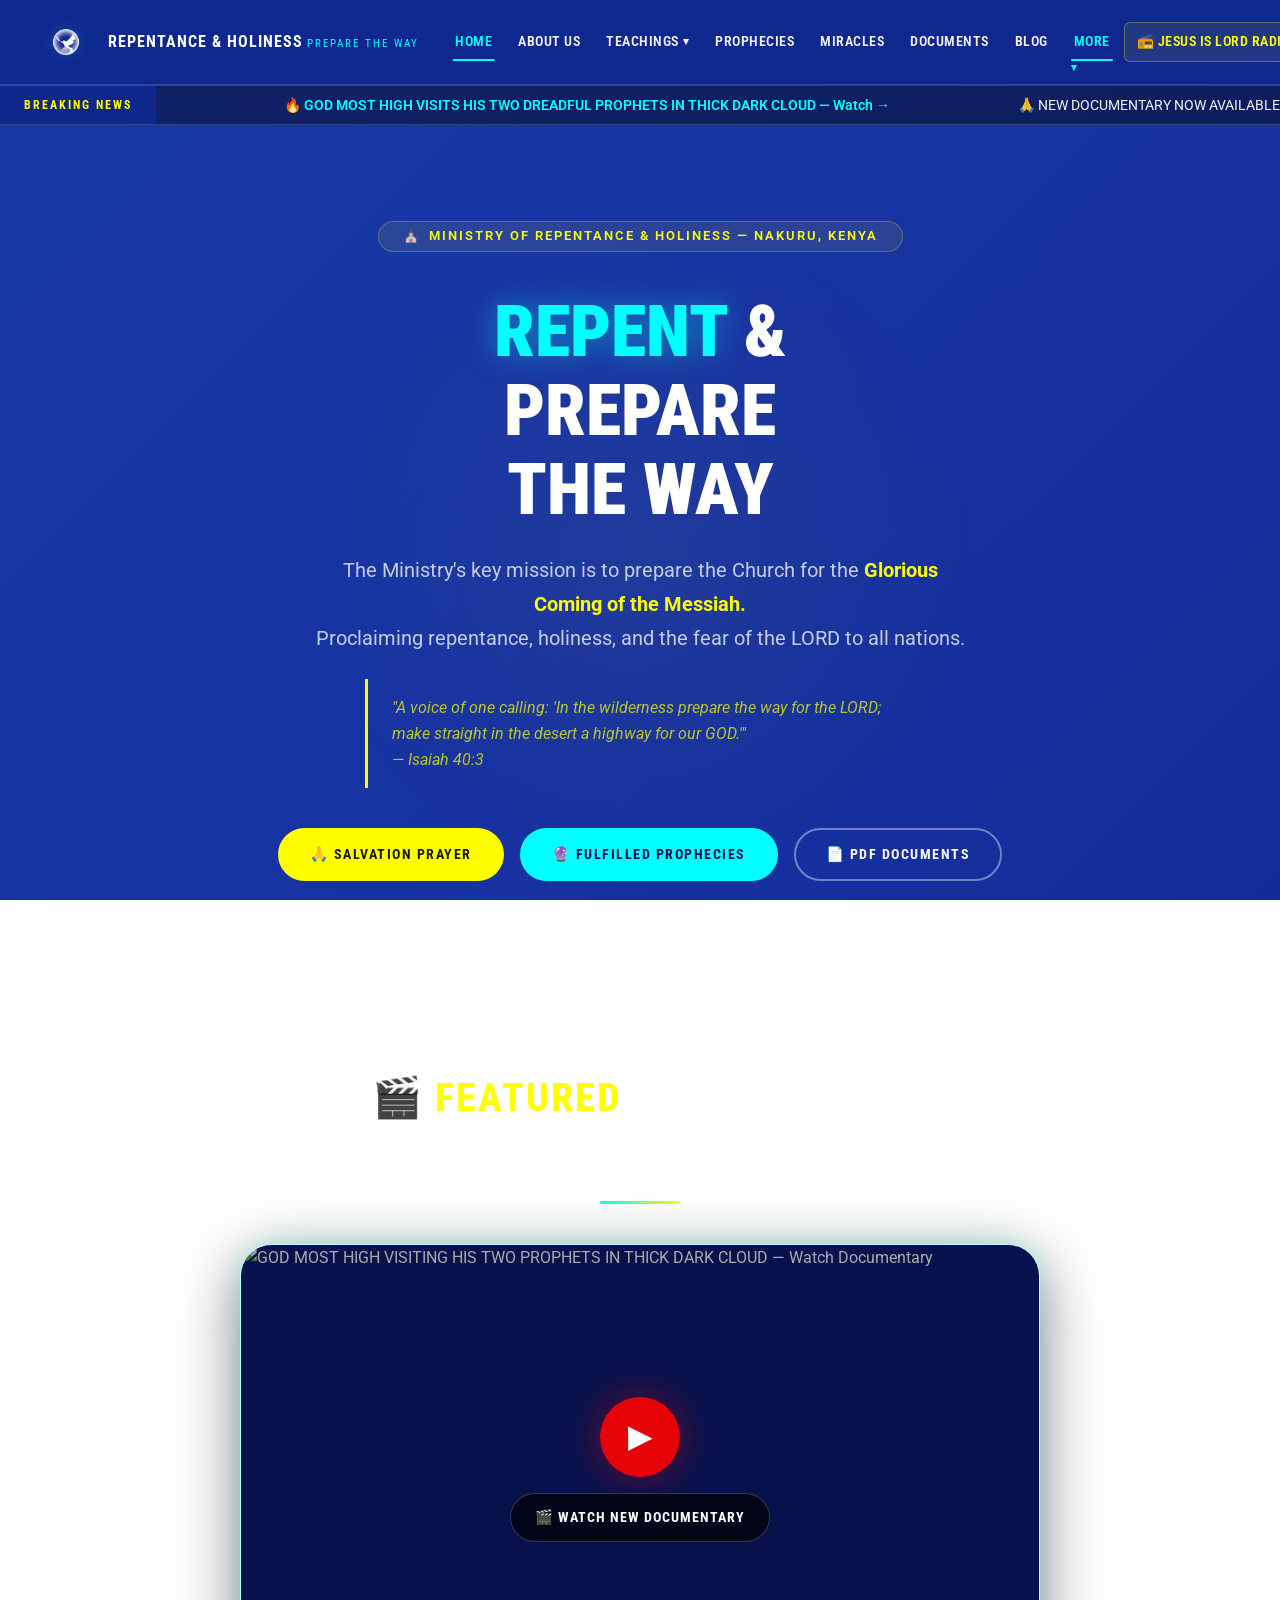
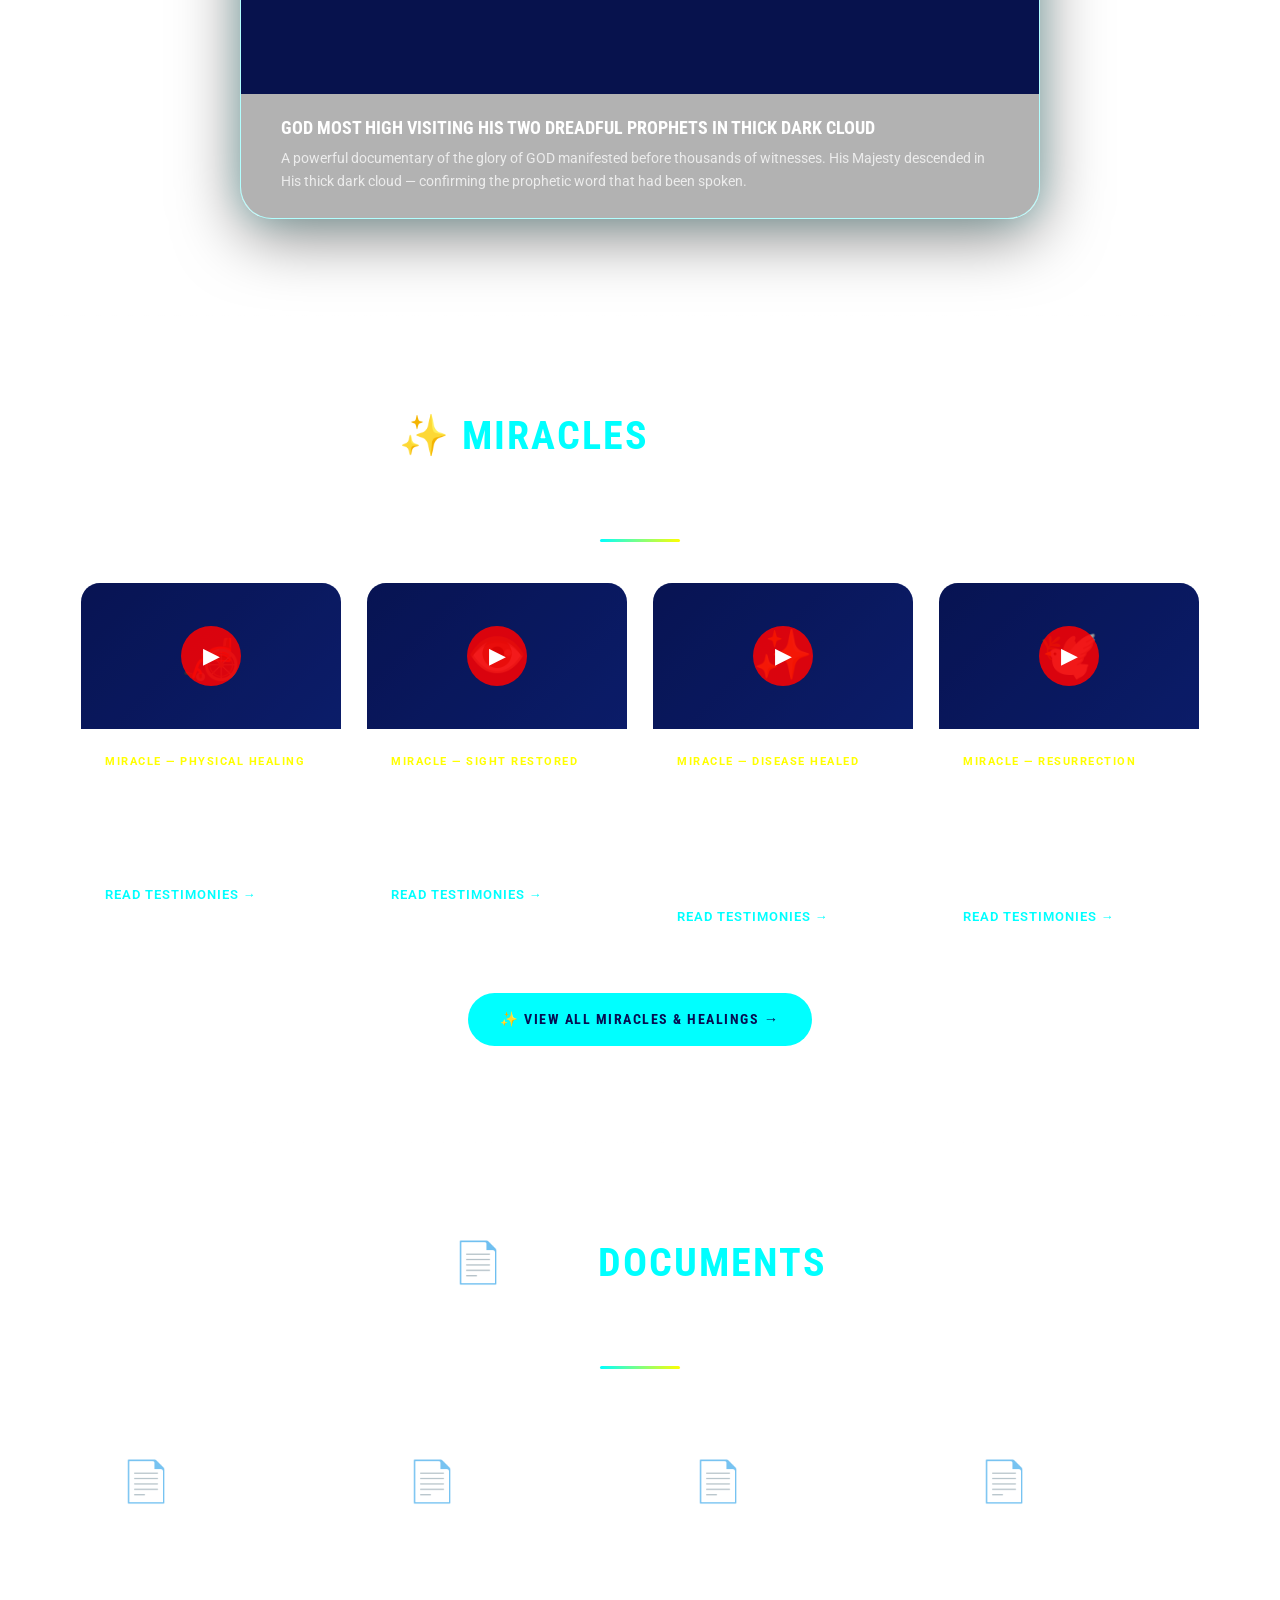
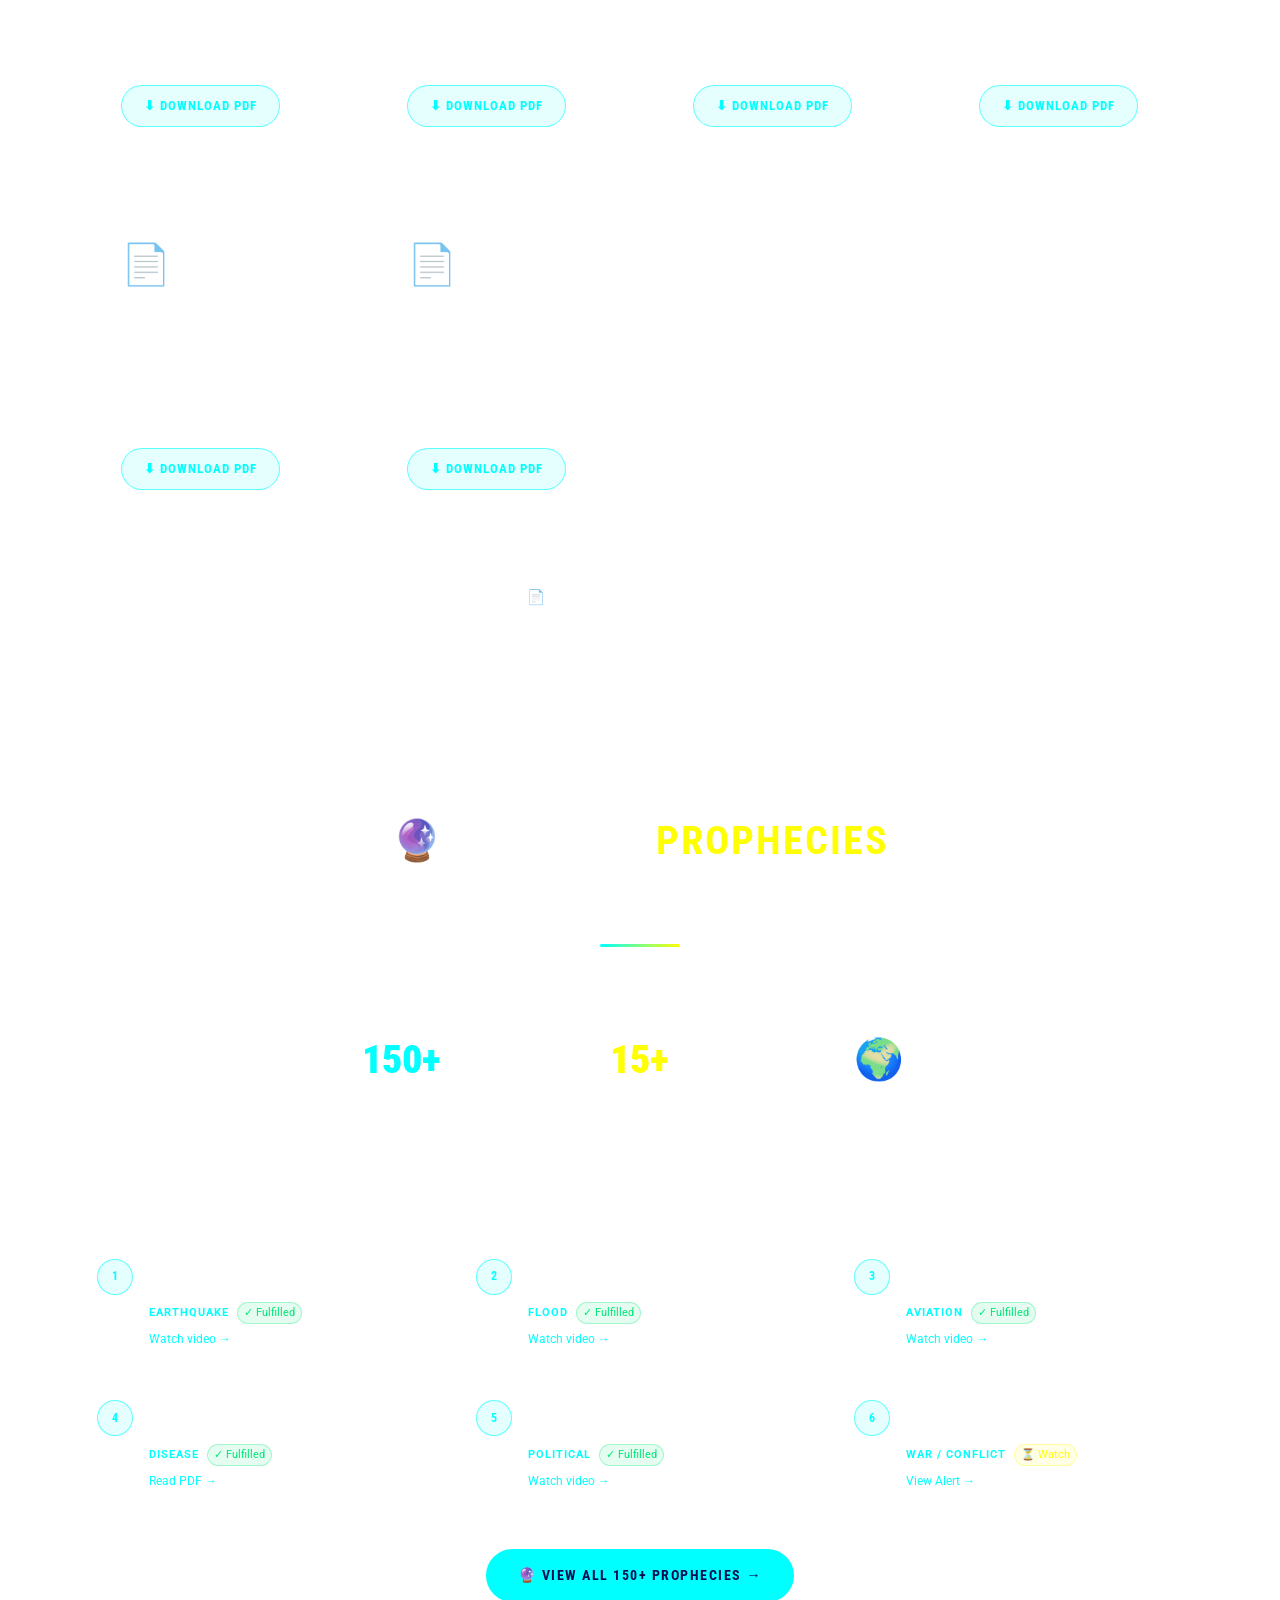
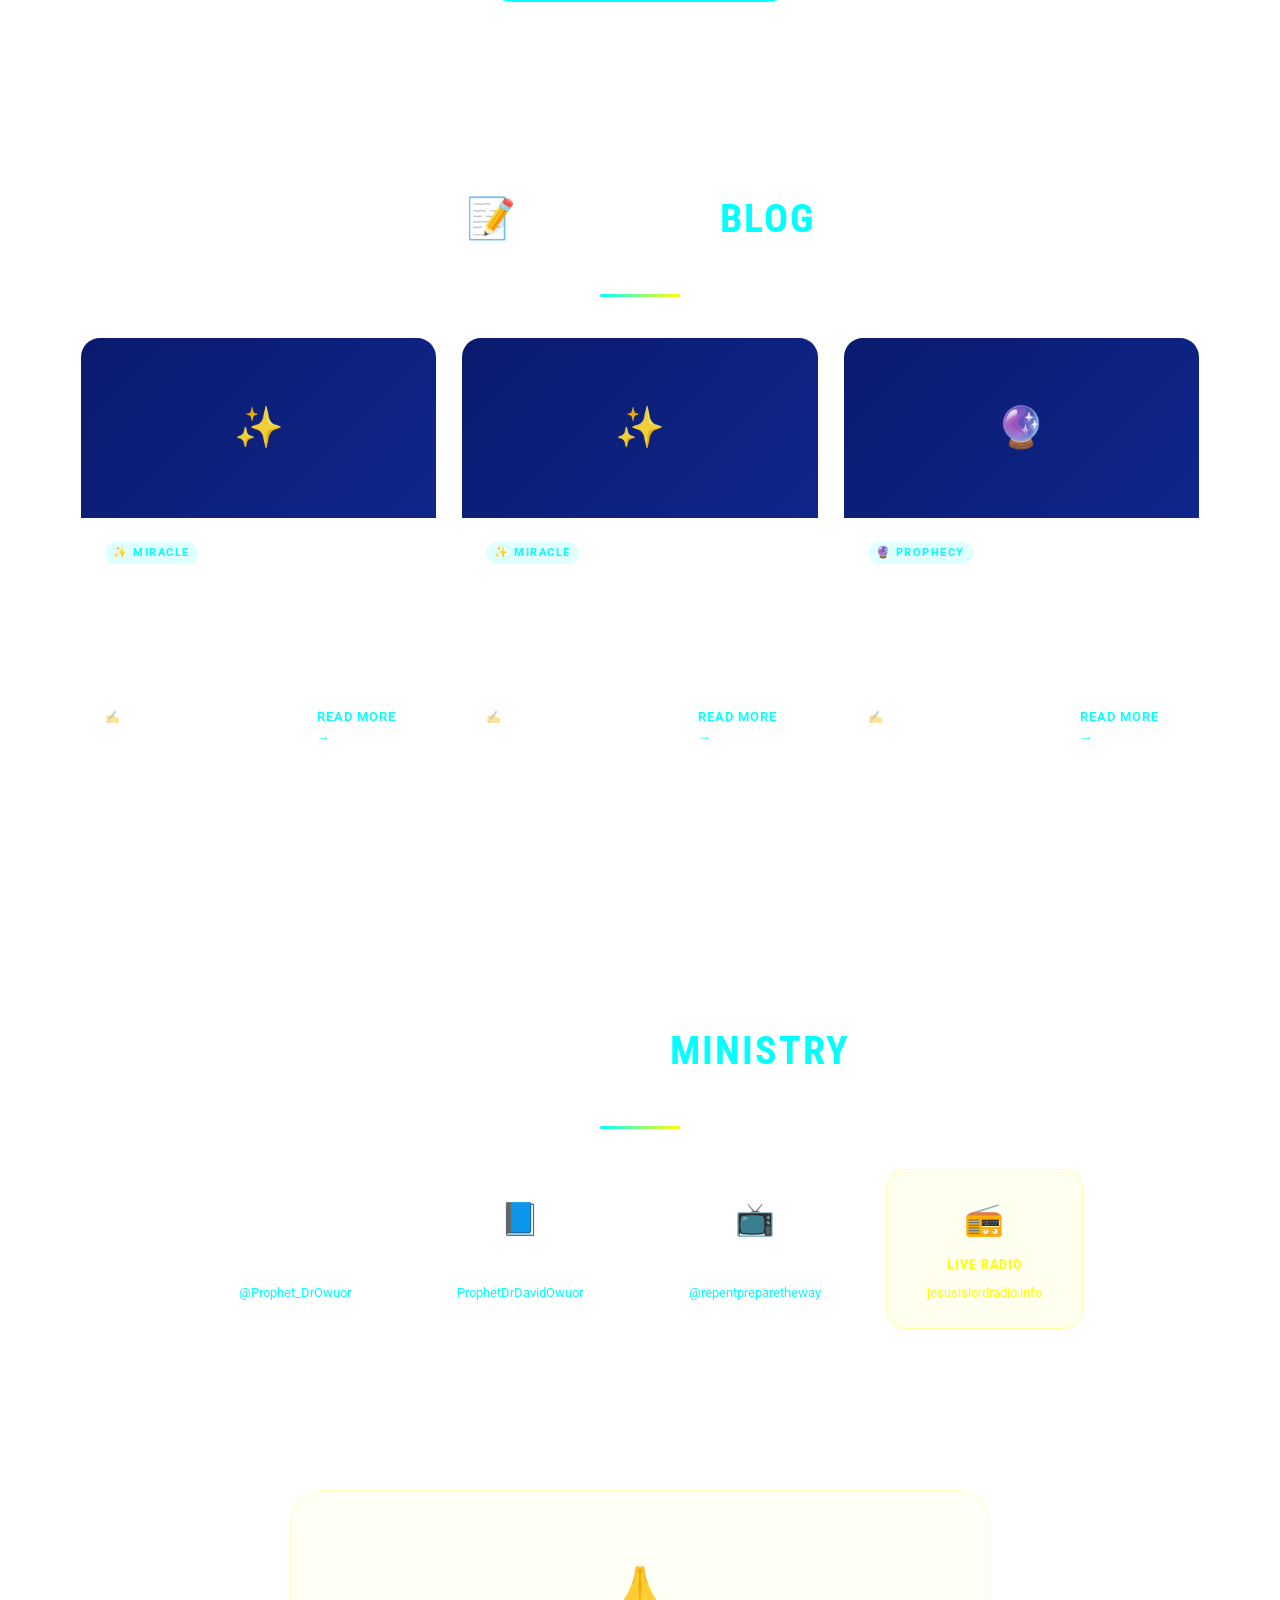
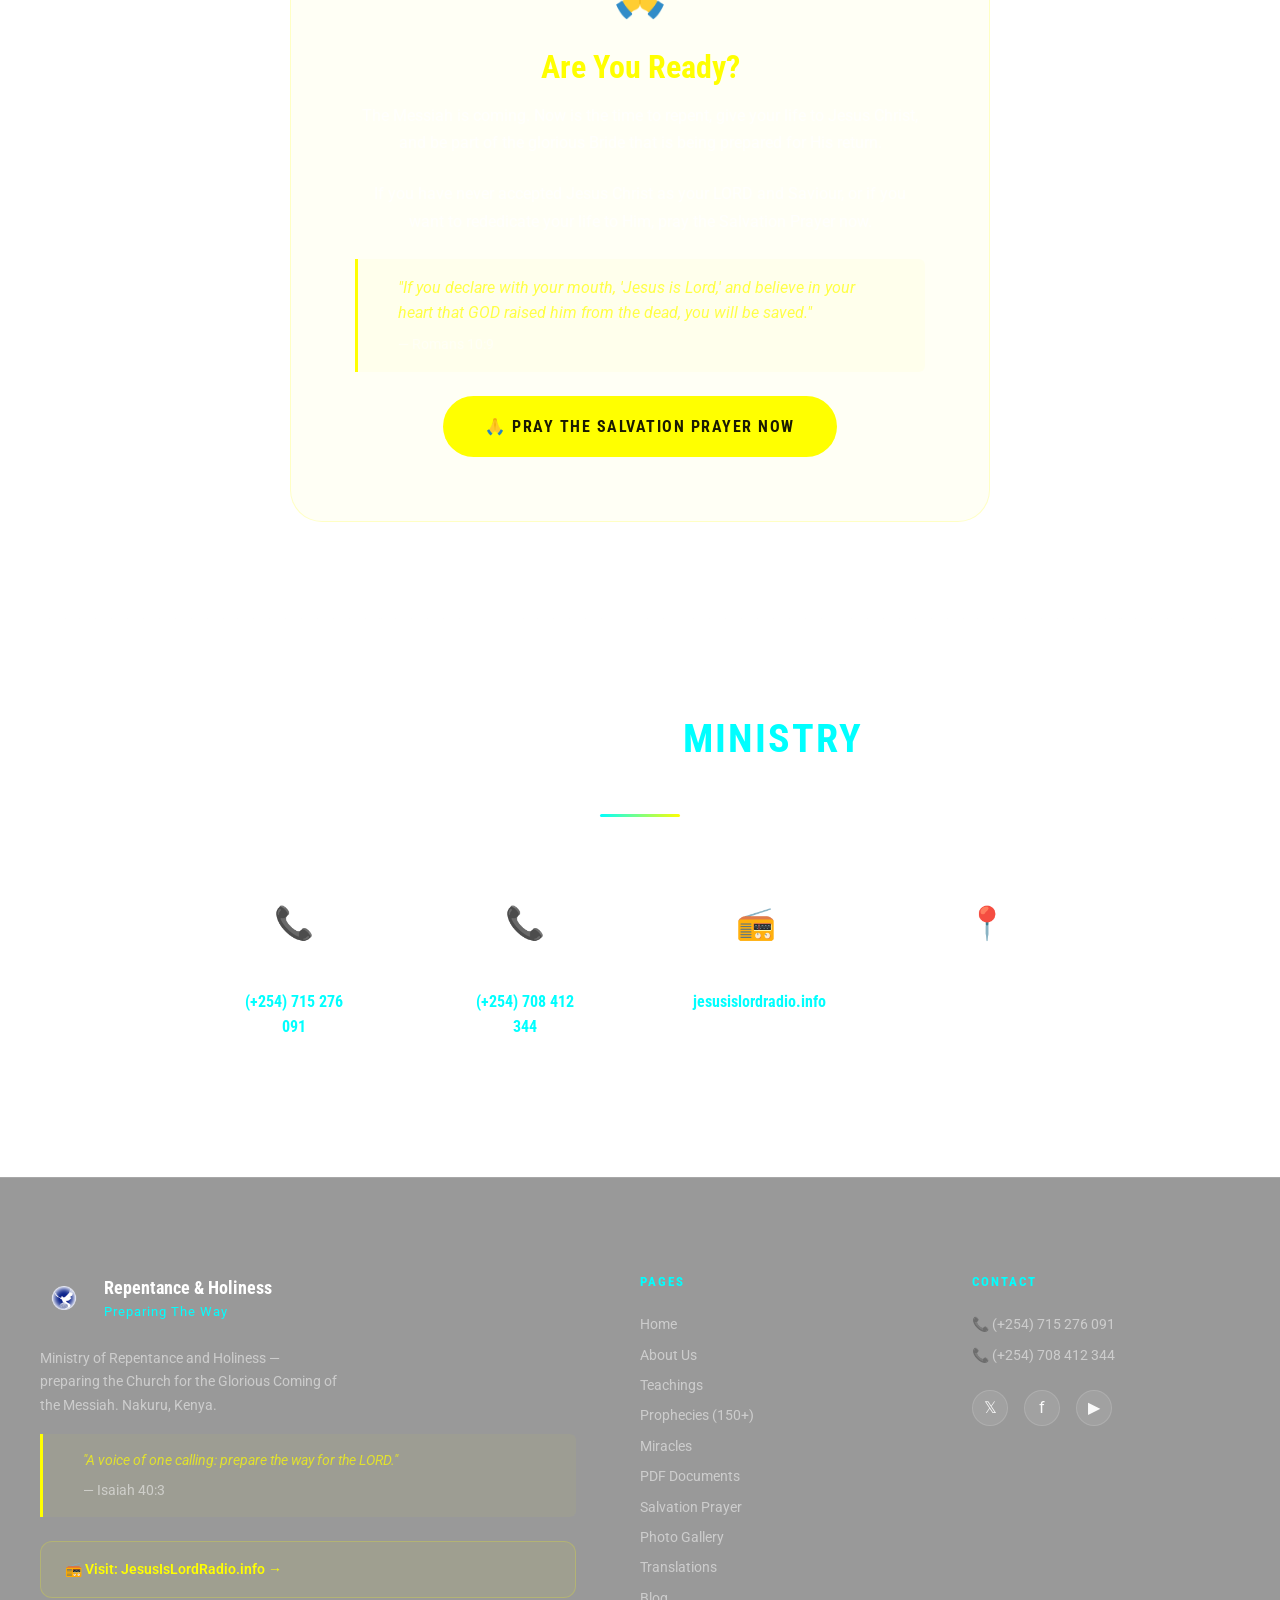
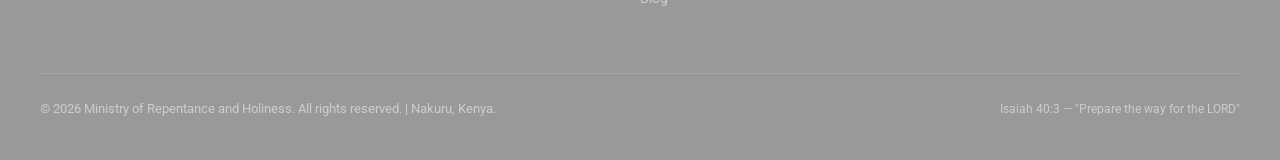
==== commit 102b2189: "Update index.html" ====
--- a/index.html
+++ b/index.html
@@ -1,34 +1,4 @@
 <!DOCTYPE html>
-<!--
-  ================================================================
-  index.html — Repent and Prepare The Way | Home Page
-  ================================================================
-  Website: repentandpreparetheway.org
-  Ministry: Ministry of Repentance and Holiness, Nakuru, Kenya
-
-  TABLE OF CONTENTS (search these labels to find sections):
-  1.  <!-- HEAD -->
-  2.  <!-- HEADER / NAVIGATION -->
-  3.  <!-- BREAKING NEWS TICKER -->
-  4.  <!-- HERO SECTION -->
-  5.  <!-- FEATURED VIDEO SECTION -->
-  6.  <!-- MIRACLES PREVIEW -->
-  7.  <!-- PDF DOCUMENTS PREVIEW -->
-  8.  <!-- PROPHECIES PREVIEW -->
-  9.  <!-- BLOG PREVIEW -->
-  10. <!-- SOCIAL MEDIA -->
-  11. <!-- CONTACT SECTION -->
-  12. <!-- SALVATION CTA -->
-  13. <!-- FOOTER -->
-
-  HOW TO UPDATE CONTENT:
-  - Navigation: search for <nav class="site-nav">
-  - Breaking news text: search for <!-- BREAKING NEWS TICKER -->
-  - Featured video: search for <!-- FEATURED VIDEO -->
-  - Phone numbers: search for <!-- CONTACT SECTION -->
-  - Blog posts: edit /data/posts.json (no HTML changes needed)
-  ================================================================
--->
 <html lang="en">
 <head>
   <!-- HEAD -->
